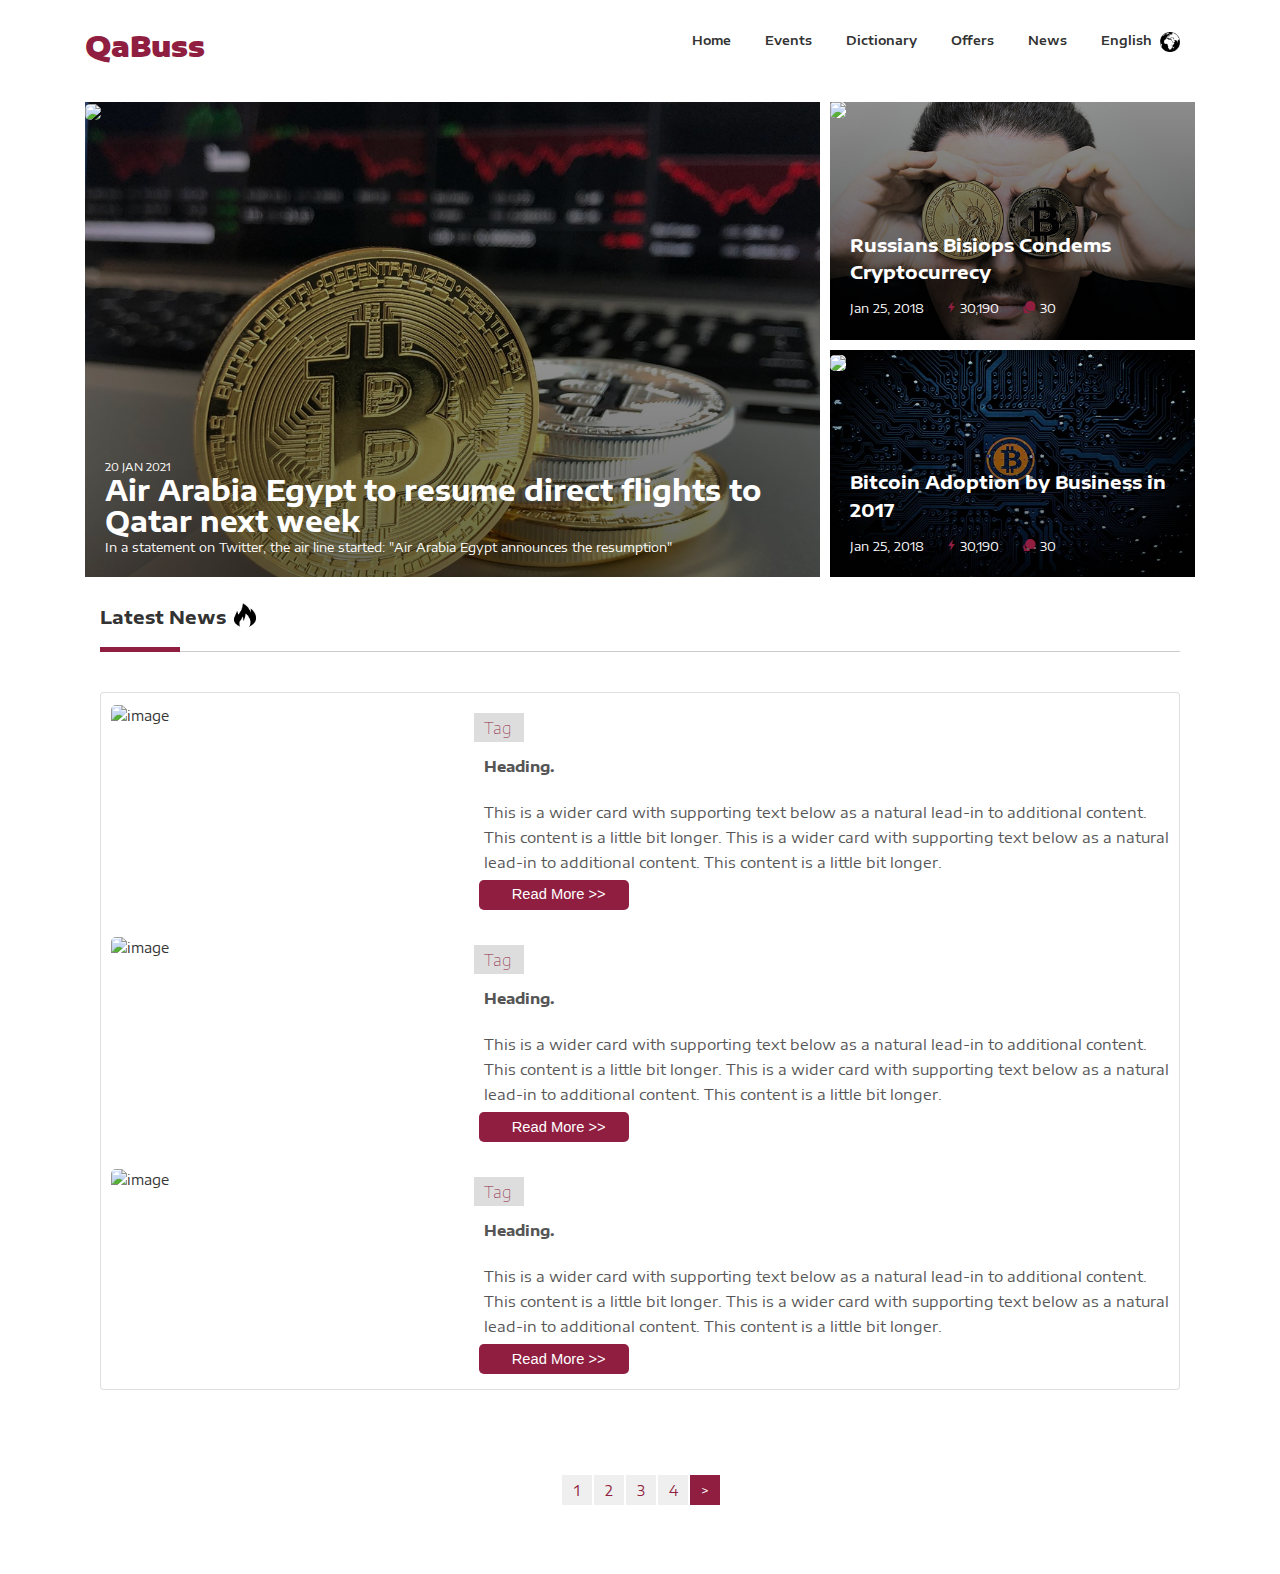
==== index.html @ b0e2adc6 "first commit" ====
<!DOCTYPE HTML>
<html lang="en">

<!-- Mirrored from preview.colorlib.com/theme/newsbit/index.html by HTTrack Website Copier/3.x [XR&CO'2014], Mon, 25 Jan 2021 18:18:38 GMT -->

<head>
  <title>QaBuss</title>
  <meta http-equiv="X-UA-Compatible" content="IE=edge">
  <meta name="viewport" content="width=device-width, initial-scale=1">
  <meta charset="UTF-8">

  <link href="https://fonts.googleapis.com/css?family=Encode+Sans+Expanded:400,600,700" rel="stylesheet">

  <link href="plugin-frameworks/bootstrap.css" rel="stylesheet">
  <link href="fonts/ionicons.css" rel="stylesheet">
  <link href="common/styles.css" rel="stylesheet">
</head>

<body>
  <header style="background: rgb(255, 255, 255);position: fixed;top: 0;width: 100%;">
    <div class="container" style="position: sticky;position: -webkit-sticky;position: sticky;top: 0;">
      <a class="logo" href="index.html">
        <label style="font-weight: 900;font-size: 28px; color: #8F1E40; cursor: pointer;">QaBuss</label>
      </a>

      <div class="src-form">
        <form>
          <input type="text" placeholder="Search here">
          <button type="submit"><i class="ion-search"></i></a></button>
        </form>
      </div>
      <a class="menu-nav-icon" data-menu="#main-menu" href="#"><i class="ion-navicon"></i></a>
      <ul class="main-menu" id="main-menu">
        <li><a href="02_archive-page.html">Home</a></li>

        <li><a href="04_FAQS.html">Events</a></li>
        <li><a href="05_FAQS-single.html">Dictionary</a></li>
        <li><a href="06_contact-us.html">Offers</a></li>
        <li><a href="06_contact-us.html">News</a></li>
        <li class="drop-down"><a href="03_single-post.html">English
            <img src="./images/globe.png" style="height: 20px;width: 20px; margin-left: 4px;" />
          </a>
          <ul class="drop-down-menu drop-down-inner">
            <li><a href="#">Arabic</a></li>
            <li><a href="#">English</a></li>
          </ul>
        </li>
      </ul>
      <div class="clearfix"></div>
    </div>
  </header>

  <div class="container " style="padding-top: 102px;">

    <div class="h-500x h-sm-auto">
      <div class="h-2-3 h-sm-auto oflow-hidden">
        <div class="pr-5 pr-sm-0 float-left float-sm-none w-2-3 w-sm-100 h-100 h-sm-300x">
          <a class="pos-relative h-100 dplay-block" href="#">
            <div class="img-bg bg-1 bg-grad-layer-6">
              <img style="border-radius: 5px;"
                src="https://airbus-h.assetsadobe2.com/is/image/content/dam/products-and-solutions/commercial-aircraft/a320-family/a321neo/A321XLR-Air-Arabia.jpg?wid=3626&fit=constrain" />
            </div>
            <div class="abs-blr color-white p-20 bg-sm-color-7">
              <small class=" font-sm-13">20 JAN 2021</small>
              <h2 class=" font-sm-13"><b>Air Arabia Egypt to resume direct flights to Qatar next week</b></h2>
              <ul class="list-li-mr-20">
                <li></span>In a statement on Twitter, the air line started: "Air Arabia Egypt announces the resumption"
                </li>
                <!-- <li><i class="color-primary mr-5 font-12 ion-ios-bolt"></i>30,190</li> -->
                <!-- <li><i class="color-primary mr-5 font-12 ion-chatbubbles"></i>30</li> -->
              </ul>
            </div>
          </a>
        </div>
        <div class="float-left float-sm-none w-1-3 w-sm-100 h-100 h-sm-600x">
          <div class="pl-5  pl-sm-0 ptb-sm-5 pos-relative h-50">
            <a class="pos-relative h-100 dplay-block" href="#">
              <div class="img-bg bg-2 bg-grad-layer-6">
                <img style="border-radius: 5px;margin-bottom: 5px; background-color: white;"
                  src="https://www.brookings.edu/wp-content/uploads/2020/03/2020-03-24T015638Z_189788599_MT1YOMIUR000SDBG5G_RTRMADP_3_NOVEL-CORONAVIRUS-OUTBREAK-UNITED-STATES.jpg" />
              </div>
              <div class="abs-blr color-white p-20 bg-sm-color-7">
                <h4 class="mb-10 mb-sm-5"><b>Russians Bisiops Condems Cryptocurrecy</b></h4>
                <ul class="list-li-mr-20">
                  <li>Jan 25, 2018</li>
                  <li><i class="color-primary mr-5 font-12 ion-ios-bolt"></i>30,190</li>
                  <li><i class="color-primary mr-5 font-12 ion-chatbubbles"></i>30</li>
                </ul>
              </div>
            </a>
          </div>
          <div class="pl-5 mt-5 ptb-5 pl-sm-0 pos-relative h-50">
            <a class="pos-relative h-100 dplay-block" href="#">
              <div class="img-bg bg-3 bg-grad-layer-6">
                <img style="border-radius: 5px;margin-top: 5px; background-color: white;"
                  src="https://247848-766948-raikfcquaxqncofqfm.stackpathdns.com/wp-content/uploads/2018/05/empire_state.jpg" />

              </div>
              <div class="abs-blr color-white p-20 bg-sm-color-7">
                <h4 class="mb-10 mb-sm-5"><b>Bitcoin Adoption by Business in 2017</b></h4>
                <ul class="list-li-mr-20">
                  <li>Jan 25, 2018</li>
                  <li><i class="color-primary mr-5 font-12 ion-ios-bolt"></i>30,190</li>
                  <li><i class="color-primary mr-5 font-12 ion-chatbubbles"></i>30</li>
                </ul>
              </div>
            </a>
          </div>
        </div>
      </div>

      <!-- </div> -->

    </div>
    <section>
      <div class="container">
        <div class="">

        </div>
        <div class="row">


          <div class="col-md-12 col-lg-12">
            <h4 class="p-title d-flex align-items-center">
              <b class="d-flex">Latest News</b>
              <!-- <span class="iconify" data-icon="el:fire" data-inline="false"></span> -->
              <img class="d-flex pl-2 pb-1" style="height: 30px;width: 30px; margin-top: 0px;"
                src="./images/fire.png" />
            </h4>
            <div class="row">
              <div class="col-sm-12">
                <div class="card mb-3">

                  <div class="row  p-10">
                    <div class="col-md-4">
                      <img style="border-radius: 5px;"
                        src="https://www.gettyimages.com/gi-resources/images/500px/983794168.jpg" class="card-img"
                        alt="image">
                    </div>
                    <div class="col-md-8">
                      <div class="card-body main-component ">
                        <h5 class="card-title main-component-child main-component-tag">Tag</h5>
                        <p class="card-text  main-component-child"><b>Heading.</b></p>
                        <br />
                        <p class="card-text  main-component-child">This is a wider card with supporting text below as a
                          natural
                          lead-in to
                          additional content.
                          This content is a little bit longer.
                          This is a wider card with supporting text below as a natural
                          lead-in to
                          additional content.
                          This content is a little bit longer.
                        </p>
                        <p>
                          <a href="page2.html">
                            <button class="pl-10"
                              style="background-color: #8F1E40;height:30px; margin: 5px; border-radius: 5px; color: white; width:150px;">Read
                              More
                              >></button>
                          </a>

                        </p>
                      </div>
                    </div>
                  </div>

                  <div class="row  p-10">
                    <div class="col-md-4">
                      <img style="border-radius: 5px;"
                        src="https://www.gettyimages.com/gi-resources/images/500px/983794168.jpg" class="card-img"
                        alt="image">
                    </div>
                    <div class="col-md-8">
                      <div class="card-body main-component ">
                        <h5 class="card-title main-component-child main-component-tag">Tag</h5>
                        <p class="card-text  main-component-child"><b>Heading.</b></p>
                        <br />
                        <p class="card-text  main-component-child">This is a wider card with supporting text below as a
                          natural
                          lead-in to
                          additional content.
                          This content is a little bit longer.
                          This is a wider card with supporting text below as a natural
                          lead-in to
                          additional content.
                          This content is a little bit longer.
                        </p>
                        <p>
                          <a href="page2.html">
                            <button class="pl-10"
                              style="background-color: #8F1E40;height:30px; margin: 5px; border-radius: 5px; color: white; width:150px;">Read
                              More
                              >></button>
                          </a>
                        </p>
                      </div>
                    </div>
                  </div>

                  <div class="row  p-10">
                    <div class="col-md-4">
                      <img style="border-radius: 5px;"
                        src="https://www.gettyimages.com/gi-resources/images/500px/983794168.jpg" class="card-img"
                        alt="image">
                    </div>
                    <div class="col-md-8">
                      <div class="card-body main-component ">
                        <h5 class="card-title main-component-child main-component-tag">Tag</h5>
                        <p class="card-text  main-component-child"><b>Heading.</b></p>
                        <br />
                        <p class="card-text  main-component-child">This is a wider card with supporting text below as a
                          natural
                          lead-in to
                          additional content.
                          This content is a little bit longer.
                          This is a wider card with supporting text below as a natural
                          lead-in to
                          additional content.
                          This content is a little bit longer.
                        </p>
                        <p>
                          <a href="page2.html">
                            <button class="pl-10"
                              style="background-color: #8F1E40;height:30px; margin: 5px; border-radius: 5px; color: white; width:150px;">Read
                              More
                              >></button>
                          </a>
                        </p>
                      </div>
                    </div>
                  </div>



                </div>
              </div>
            </div>
            <div style="display: flex;justify-content: center; ; align-items: center; ">
              <span
                style="color:#8F1E40;cursor:pointer;margin-left: 2px; display:  flex;height: 30px;width: 30px;background-color: #EFEFEF;justify-content: center;align-items: center;">1</span>
              <span
                style="color:#8F1E40;cursor:pointer;margin-left: 2px; display:  flex;height: 30px;width: 30px;background-color: #EFEFEF;justify-content: center;align-items: center;">2</span>
              <span
                style="color:#8F1E40;cursor:pointer;margin-left: 2px; display:  flex;height: 30px;width: 30px;background-color: #EFEFEF;justify-content: center;align-items: center;">3</span>
              <span
                style="color:#8F1E40;cursor:pointer;margin-left: 2px; display:  flex;height: 30px;width: 30px;background-color: #EFEFEF;justify-content: center;align-items: center;">4</span>
              <span
                style="color:white;cursor:pointer;margin-left: 2px; display:  flex;height: 30px;width: 30px;background-color: #8F1E40;justify-content: center;align-items: center;">></span>
              <br />
              <br />
              <br />
              <br />
              <br />
              <br />
              <br />
              <br />
            </div>
          </div>


        </div>
      </div>
    </section>


    <script src="plugin-frameworks/jquery-3.2.1.min.js"></script>
    <script src="plugin-frameworks/tether.min.js"></script>
    <script src="plugin-frameworks/bootstrap.js"></script>
    <script src="common/scripts.js"></script>

    <script async src="https://www.googletagmanager.com/gtag/js?id=UA-23581568-13"></script>
    <script>
      window.dataLayer = window.dataLayer || [];
      function gtag() { dataLayer.push(arguments); }
      gtag('js', new Date());

      gtag('config', 'UA-23581568-13');
    </script>
</body>

<!-- Mirrored from preview.colorlib.com/theme/newsbit/index.html by HTTrack Website Copier/3.x [XR&CO'2014], Mon, 25 Jan 2021 18:18:45 GMT -->

</html>
---- common/styles.css ----
html{font-size:100%;overflow-x:hidden;width:100%;margin:0;padding:0;touch-action:manipulation}body{font-size:14px;font-family:encode sans expanded,sans-serif;width:100%;height:100%;margin:0;font-weight:400;-webkit-font-smoothing:antialiased;-moz-osx-font-smoothing:grayscale;word-wrap:break-word;overflow-x:hidden;color:#333}h1,h2,h3,h4,h5,h6,p,a,ul,span,li,img,inpot,button{margin:0;padding:0}h1,h2,h3,h4,h5,h6{line-height:1.5;font-weight:inherit}h1,h2,h3{font-family:encode sans expanded,sans-serif}p{line-height:1.7;font-size:1.05em;font-weight:400;color:#555}h1{font-size:4em;line-height:1}h2{font-size:2em;line-height:1.1}h3{font-size:1.7em}h4{font-size:1.3em}h5{font-size:1.1em}h6{font-size:.85em}a,button{display:inline-block;text-decoration:none;color:inherit;line-height:1.3;-webkit-transition:all .25s ease-in-out;transition:all .25s ease-in-out}a:focus,a:active,a:hover,button:focus,button:active,button:hover,a b.light-color:hover{text-decoration:none;color:#8F1E40}b{font-weight:700}img{width:100%}li{list-style:none;display:inline-block;line-height:1.6;font-size:.9em}span{display:inline-block}button{outline:0;border:0;background:0 0;cursor:pointer}.icon{font-size:1.1em;display:inline-block;line-height:inherit}[class^=icon-]:before,[class*=" icon-"]:before{line-height:inherit}b.max-bold{font-weight:700}input:focus,textarea:focus{outline-color:#8F1E40}::placeholder{color:#ccc}:-ms-input-placeholder{color:#ccc}::-ms-input-placeholder{color:#ccc}@media only screen and (max-width:767px){p{line-height:1.4}h1{font-size:3.8em}h2{font-size:2em}h3{font-size:1.6em}h4{font-size:1.3em}}@media only screen and (max-width:575px){body{font-size:14px}}header{position:relative;text-align:center;z-index:1000;font-weight:600}header i{font-size:1.1em}header:after{content:'';clear:both}header .logo{float:left;height:24px;margin:28px 0}header .logo img{height:100%;width:auto}header .main-menu{float:right}header ul.main-menu>li>a{height:100%;line-height:80px;padding:0 15px}header .right-area{float:right;height:100%;line-height:70px;margin-left:15px;padding:5px}header .src-icn,header .close-icn{display:none}header .src-icn.active,header .close-icn.active{display:block}header .src-form{position:absolute;top:0;bottom:0;left:15px;right:45px;z-index:1;max-width:0;overflow:hidden;-webkit-transition:all .2s;transition:all .2s}header .src-form.active{max-width:3000px}header .src-form form{height:100%}header .src-form input{display:block;width:100%;height:100%;padding:0 15px 0 75px;font-size:1.4em;border:0 solid #ccc;background:#f7f5f8;outline:0;-webkit-transition:all 0s;transition:all 0s}header .src-form input:focus{background:#f1f2f1}header .src-form button{position:absolute;top:0;bottom:0;left:0;width:60px;background:#eee}header .menu-nav-icon{display:inline-block;font-size:30px;line-height:60px;display:none;cursor:pointer}header .main-menu li.drop-down{position:relative;text-align:left}header .main-menu li.drop-down>ul.drop-down-menu{display:none;position:absolute;top:60px;left:0;min-width:180px;box-shadow:0 3px 10px rgba(0,0,0,.3);background:#fff}header .main-menu li.drop-down>ul.drop-down-menu li{display:block;border-top:1px solid #ddd}header .main-menu li.drop-down>ul.drop-down-menu li>a{display:block;padding:17px 20px}header .main-menu li i{margin-left:10px}header .main-menu li.drop-down a.mouseover+ul.drop-down-menu{display:block;animation:full-opacity-anim .2s forwards}@keyframes full-opacity-anim{0%{opacity:0}100%{opacity:1}}@media only screen and (max-width:992px){header .logo{height:16px;margin:32px 0}header ul.main-menu>li>a{padding:0 5px}}@media only screen and (max-width:767px){header .logo{height:16px;margin:22px 0}header .right-area{line-height:50px}header .main-menu{display:none;position:absolute;top:60px;left:0;right:0;float:none;opacity:0;z-index:1;height:auto;text-align:left;background:#fff}header .main-menu.visible-menu{display:block;box-shadow:0 4px 20px -10px rgba(0,0,0,.4);animation:full-opacity-anim .2s forwards ease}@keyframes full-opacity-anim{100%{opacity:1}}header .main-menu>li{display:block}header ul.main-menu>li>a{display:block;height:auto;line-height:1;padding:15px;border-top:1px solid #eee}header .menu-nav-icon{display:block}header .main-menu li.drop-down>ul.drop-down-menu{position:static;box-shadow:none}header .main-menu li.drop-down>ul.drop-down-menu li{border-top:1px solid #eee}header .main-menu li.drop-down>ul.drop-down-inner li:first-child{border-top:1px solid #ddd}header .main-menu li.drop-down>ul.drop-down-menu li a{padding-left:25px}header .main-menu li.drop-down>ul.drop-down-inner li a{padding-left:35px}}@media only screen and (max-width:575px){header ul.main-menu>li>a{padding:15px}.menu-nav-icon{float:right}}@media only screen and (max-width:359px){header .heading-wrapper{padding:30px 20px 20px}header .info .icon{font-size:25px}header .info .right-area{margin-left:35px}}.dplay-tbl{display:table;height:100%;width:100%}.dplay-tbl-cell{display:table-cell;vertical-align:middle}.oflow-hidden{overflow:hidden}.oflow-visible{overflow:visible}.dplay-none{display:none}.dplay-block{display:block}.dplay-inl-block{display:inline-block}.opacty-1{opacity:.1}.opacty-2{opacity:.2}.opacty-3{opacity:.3}.opacty-4{opacity:.4}.opacty-5{opacity:.5}.opacty-6{opacity:.6}.opacty-7{opacity:.7}.pos-relative{position:relative;z-index:1}.abs-tlr{position:absolute;top:0;left:0;right:0;z-index:1}.abs-blr{position:absolute;bottom:0;left:0;right:0;z-index:1}.abs-tl{position:absolute;top:0;left:0;z-index:1}.abs-br{position:absolute;bottom:0;right:0;z-index:1}.abs-tbr{position:absolute;top:0;bottom:0;right:0;z-index:1}.abs-tblr{position:absolute;top:0;bottom:0;left:0;right:0;z-index:1}.z--1{z-index:-1}.float-left{float:left!important}.float-right{float:right!important}.text-center{text-align:center}.lh-30{line-height:30px}.lh-35{line-height:35px}.lh-40{line-height:40px}.font-7{font-size:.7em}.font-75{font-size:.75em}.font-8{font-size:.8em}.font-85{font-size:.85em}.font-9{font-size:.9em}.font-11{font-size:1.1em}.font-12{font-size:1.2em}.font-13{font-size:1.3em}.font-14{font-size:1.4em}.font-20{font-size:2em}@media only screen and (max-width:767px){.float-sm-none{float:none!important}.text-sm-center{text-align:center}.font-sm-13{font-size:1.3em}}.color-white{color:#fff}.color-green{color:#36d98a}.color-ash{color:#aaa}.color-ccc{color:#ccc}.color-grey{color:#ccc}.color-primary{color:#8F1E40}.color-black{color:#111}.color-lite-black{color:#888}.bg-191{background:#191919}.bg-primary{background:#8F1E40!important}.img-bg{position:absolute;top:0;bottom:0;left:0;right:0;z-index:1}.bg-map{background:url(../images/map.png) no-repeat center;background-size:cover}.bg-1{background:url(../images/slider-1-1200x900.jpg) no-repeat center;background-size:cover}.bg-2{background:url(../images/slider-2-450x600.jpg) no-repeat center;background-size:cover}.bg-3{background:url(../images/slider-3-450x600.jpg) no-repeat center;background-size:cover}.bg-4{background:url(../images/slider-4-450x600.jpg) no-repeat center;background-size:cover}.bg-5{background:url(../images/slider-5-450x600.jpg) no-repeat center;background-size:cover}.bg-6{background:url(../images/slider-6-450x600.jpg) no-repeat center;background-size:cover}.bg-grad-layer-6:after{content:'';position:absolute;top:0;bottom:0;left:0;right:0;z-index:-1;opacity:.6;background:linear-gradient(to top,#000 0%,rgba(0,0,0,.4) 100%)}.bg-layer-4:after{content:'';position:absolute;top:0;bottom:0;left:0;right:0;z-index:-1;opacity:.4;background:#111}.bg-layer-7:after{content:'';position:absolute;top:0;bottom:0;left:0;right:0;z-index:-1;opacity:.7;background:#111}@media only screen and (max-width:767px){.bg-sm-color-6{background:rgba(0,0,0,.6)}.bg-sm-color-7{background:rgba(0,0,0,.7)}}.brder-grey{border:1px solid #ccc}.brder-t-grey{border-top:1px solid #ccc}.brder-tlr-grey{border:1px solid #ccc;border-bottom:0}.brder-blr-grey{border:1px solid #ccc;border-top:0}.brdr-ash-1{height:1px;background:#aaa}.link-brdr-btm-primary{position:relative;padding-bottom:5px;-webkit-transition:all .2s;transition:all .2s}.link-brdr-btm-primary:after{content:'';position:absolute;left:0;right:0;bottom:0;height:2px;background:#8F1E40;-webkit-transition:all .2s;transition:all .2s;-webkit-transform-origin:right;transform-origin:right}.link-brdr-btm-primary:hover{-webkit-transform:translateY(-1px);transform:translateY(-1px)}.link-brdr-btm-primary:hover:after{-webkit-transform:scale(0);transform:scale(0)}.btn-brdr-primary{text-align:center;height:45px;line-height:43px;border:1px solid #8F1E40;color:#8F1E40;border-radius:2px}.btn-brdr-primary:hover{background:#8F1E40;color:#000}.btn-brdr-grey{text-align:center;height:45px;line-height:43px;border:1px solid #ccc;line-height:1;border-radius:2px}.btn-brdr-grey:hover{border:1px solid #8F1E40;background:#8F1E40;color:#000}.btn-fill-primary{text-align:center;height:45px;line-height:43px;border:1px solid #8F1E40;background:#8F1E40;border-radius:2px;color:#111}.btn-fill-primary:hover{background:0 0}.btn-fill-grey{text-align:center;height:45px;line-height:43px;border:1px solid #ccc;background:#ccc;border-radius:2px;color:#111}.btn-fill-grey:hover{border:1px solid #8F1E40;background:0 0;color:#000}.btn-b-md{font-size:.9em;height:35px;line-height:35px}.btn-b-sm{font-size:.9em;height:30px;line-height:28px}.nwsltr-primary-1{position:relative}.nwsltr-primary-1 input{height:45px;display:block;width:100%;padding:0 65px 0 20px;border:1px solid #8F1E40}.nwsltr-primary-1 button{position:absolute;top:1px;bottom:1px;right:1px;width:45px;text-align:center;background:#8F1E40;color:#000}.nwsltr-primary-1 button i{font-size:1.3em}.nwsltr-primary-1 button:hover{background:#000;color:#fff}.form-block input,.form-block textarea{display:block;width:100%}.form-bold input,.form-bold textarea{font-weight:700}.form-plr-15 input,.form-plr-15 textarea{padding:0 15px}.form-h-35 input{height:35px}.form-h-40 input{height:40px}.form-h-45 input{height:45px}.form-mb-20 input,.form-mb-20 textarea{margin-bottom:20px}.form-brdr-grey input,.form-brdr-grey textarea{border:1px solid #ccc}.form-brdr-lite-white input,.form-brdr-lite-white textarea{border:1px solid #ddd}.form-brdr-b-grey input,.form-brdr-b-grey textarea{outline:0;border:0;border-bottom:1px solid #ccc}.form-brdr-b-grey input:focus,.form-brdr-b-grey textarea:focus{border-bottom:1px solid #8F1E40}.sided-70{position:relative}.sided-70 .s-left{position:absolute;top:0;left:0;height:70px;width:70px}.sided-70 .s-left.rounded img{border-radius:70px;overflow:hidden}.sided-70 .s-right{min-height:70px}.float-left-right{overflow:hidden}.float-left-right ul:first-child{float:left}.float-left-right ul:last-child{float:right}@media only screen and (max-width:767px){.float-left-right{text-align:center}.float-left-right ul:first-child,.float-left-right ul:last-child{float:none}}.accordian:first-child{border-top:1px solid #ccc}.accordian .a-title{padding:15px 50px 15px 25px;display:block;position:relative;border:1px solid #ccc;border-top:0}.accordian .a-title i{position:absolute;top:50%;right:0;color:#8F1E40;width:50px;text-align:center;-webkit-transform:translateY(-50%);transform:translateY(-50%)}.accordian .a-body{max-height:0;overflow:hidden;-webkit-transition:all .2s;transition:all .2s}.accordian .a-body.active{max-height:1000px}.a-body-inner{padding:25px 40px 25px 25px;border:1px solid #ccc;border-top:0}section{padding:0px 0}.p-title{position:relative;padding-bottom:20px;margin-bottom:40px}.p-title:after{content:'';position:absolute;bottom:0;left:0;width:100%;height:1px;background:#ccc}.p-title:before{content:'';position:absolute;bottom:0;left:0;width:80px;height:5px;background:#8F1E40;z-index:1}.quote-primary{padding:10px 20px;border-left:2px solid #8F1E40}.w-auto{width:auto!important}.h-auto{height:auto!important}.w-10{width:10%!important}.w-20{width:20%!important}.w-30{width:30%!important}.w-40{width:40%!important}.w-50{width:50%!important}.w-60{width:60%!important}.w-70{width:70%!important}.w-80{width:80%!important}.w-90{width:90%!important}.w-100{width:100%!important}.w-1-4{width:25%!important}.w-1-3{width:33.33%!important}.w-2-3{width:66.666%!important}.w-3-4{width:75%!important}.h-10{height:10%!important}.h-20{height:20%!important}.h-30{height:30%!important}.h-40{height:40%!important}.h-50{height:50%!important}.h-60{height:60%!important}.h-70{height:70%!important}.h-80{height:80%!important}.h-90{height:90%!important}.h-100{height:100%!important}.h-1-4{height:25%!important}.h-1-3{height:33.33%!important}.h-2-3{height:95%!important}.h-3-4{height:75%!important}.h-100vh{height:100vh!important}.wh-100x{height:100px;width:100px!important}.w-100x{width:100px!important}.w-200x{width:200px!important}.w-300x{width:300px!important}.w-400x{width:400px!important}.w-500x{width:500px!important}.w-600x{width:600px!important}.w-700x{width:700px!important}.w-800x{width:800px!important}.w-900x{width:900px!important}.h-100x{height:100px!important}.h-200x{height:200px!important}.h-300x{height:300px!important}.h-400x{height:400px!important}.h-500x{height:500px!important}.h-600x{height:600px!important}.h-700x{height:700px!important}.h-800x{height:800px!important}.h-900x{height:900px!important}.min-h-100x{min-height:100px!important}@media only screen and (max-width:767px){.w-sm-auto{width:auto!important}.h-sm-auto{height:auto!important}.w-sm-10{width:10%!important}.w-sm-20{width:20%!important}.w-sm-30{width:30%!important}.w-sm-40{width:40%!important}.w-sm-50{width:50%!important}.w-sm-60{width:60%!important}.w-sm-70{width:70%!important}.w-sm-80{width:80%!important}.w-sm-90{width:90%!important}.w-sm-100{width:100%!important}.w-sm-1-4{width:25%!important}.w-sm-1-3{width:33.33%!important}.w-sm-2-3{width:66.666%!important}.w-sm-3-4{width:75%!important}.h-sm-10{height:10%!important}.h-sm-20{height:20%!important}.h-sm-30{height:30%!important}.h-sm-40{height:40%!important}.h-sm-50{height:50%!important}.h-sm-60{height:60%!important}.h-sm-70{height:70%!important}.h-sm-80{height:80%!important}.h-sm-90{height:90%!important}.h-sm-100{height:100%!important}.h-sm-1-4{height:25%!important}.h-sm-1-3{height:33.33%!important}.h-sm-2-3{height:66.666%!important}.h-sm-3-4{height:75%!important}.h-sm-100vh{height:100vh!important}.wh-sm-100x{height:100px!important;width:100px!important}.w-sm-100x{width:100px!important}.w-sm-200x{width:200px!important}.w-sm-300x{width:300px!important}.w-sm-400x{width:400px!important}.w-sm-500x{width:500px!important}.w-sm-600x{width:600px!important}.w-sm-700x{width:700px!important}.w-sm-800x{width:800px!important}.w-sm-900x{width:900px!important}.h-sm-100x{height:100px!important}.h-sm-200x{height:200px!important}.h-sm-300x{height:300px!important}.h-sm-400x{height:400px!important}.h-sm-500x{height:500px!important}.h-sm-600x{height:600px!important}.h-sm-700x{height:700px!important}.h-sm-800x{height:800px!important}.h-sm-900x{height:900px!important}.min-h-100x{min-height:100px!important}}.list-block>li{display:block}.list-relative>li{position:relative}.list-a-block>li>a{display:block}.list-btm-border-white>li{border-bottom:1px solid #fff}.list-a-bg-grey>li>a{background:#ebebeb}.list-a-br-2>li>a{border-radius:2px}.list-a-hw-radial-35>li>a{height:35px;width:35px;border-radius:35px;line-height:35px}.list-a-hvr-primary>li>a:hover{background:#8F1E40;color:#fff}.list-a-p-0>li>a{padding:0}.list-a-p-5>li>a{padding:5px}.list-a-p-10>li>a{padding:10px}.list-a-p-15>li>a{padding:15px}.list-a-p-20>li>a{padding:20px}.list-a-p-25>li>a{padding:25px}.list-a-p-30>li>a{padding:30px}.list-a-plr-0>li>a{padding-left:0;padding-right:0}.list-a-plr-5>li>a{padding-left:5px;padding-right:5px}.list-a-plr-10>li>a{padding-left:10px;padding-right:10px}.list-a-plr-15>li>a{padding-left:15px;padding-right:15px}.list-a-plr-20>li>a{padding-left:20px;padding-right:20px}.list-a-plr-25>li>a{padding-left:25px;padding-right:25px}.list-a-plr-30>li>a{padding-left:30px;padding-right:30px}.list-a-pr-0>li>a{padding-right:0}.list-a-pr-5>li>a{padding-right:5px}.list-a-pr-10>li>a{padding-right:10px}.list-a-pr-15>li>a{padding-right:15px}.list-a-pr-20>li>a{padding-right:20px}.list-a-pr-25>li>a{padding-right:25px}.list-a-pr-30>li>a{padding-right:30px}.list-a-pl-0>li>a{padding-left:0}.list-a-pl-5>li>a{padding-left:5px}.list-a-pl-10>li>a{padding-left:10px}.list-a-pl-15>li>a{padding-left:15px}.list-a-pl-20>li>a{padding-left:20px}.list-a-pl-25>li>a{padding-left:25px}.list-a-pl-30>li>a{padding-left:30px}.list-a-ptb-0>li>a{padding-top:0;padding-bottom:0}.list-a-ptb-5>li>a{padding-top:5px;padding-bottom:5px}.list-a-ptb-10>li>a{padding-top:10px;padding-bottom:10px}.list-a-ptb-15>li>a{padding-top:15px;padding-bottom:15px}.list-a-ptb-20>li>a{padding-top:20px;padding-bottom:20px}.list-a-ptb-25>li>a{padding-top:25px;padding-bottom:25px}.list-a-ptb-30>li>a{padding-top:30px;padding-bottom:30px}.list-a-ptb-7>li>a{padding-top:7px;padding-bottom:7px}.list-a-ptb-8>li>a{padding-top:8px;padding-bottom:8px}.list-a-pt-0>li>a{padding-top:0}.list-a-pt-5>li>a{padding-top:5px}.list-a-pt-10>li>a{padding-top:10px}.list-a-pt-15>li>a{padding-top:15px}.list-a-pt-20>li>a{padding-top:20px}.list-a-pt-25>li>a{padding-top:25px}.list-a-pt-30>li>a{padding-top:30px}.list-a-pb-0>li>a{padding-bottom:0}.list-a-pb-5>li>a{padding-bottom:5px}.list-a-pb-10>li>a{padding-bottom:10px}.list-a-pb-15>li>a{padding-bottom:15px}.list-a-pb-20>li>a{padding-bottom:20px}.list-a-pb-25>li>a{padding-bottom:25px}.list-a-pb-30>li>a{padding-bottom:30px}.list-li-mlr-0>li{margin-left:0;margin-right:0}.list-li-mlr-5>li{margin-left:5px;margin-right:5px}.list-li-mlr-10>li{margin-left:10px;margin-right:10px}.list-li-mlr-15>li{margin-left:15px;margin-right:15px}.list-li-mlr-20>li{margin-left:20px;margin-right:20px}.list-li-mlr-25>li{margin-left:25px;margin-right:25px}.list-li-mlr-30>li{margin-left:30px;margin-right:30px}.list-li-mtb-0>li{margin-top:0;margin-bottom:0}.list-li-mtb-5>li{margin-top:5px;margin-bottom:5px}.list-li-mtb-10>li{margin-top:10px;margin-bottom:10px}.list-li-mtb-15>li{margin-top:15px;margin-bottom:15px}.list-li-mtb-20>li{margin-top:20px;margin-bottom:20px}.list-li-mtb-25>li{margin-top:25px;margin-bottom:25px}.list-li-mtb-30>li{margin-top:30px;margin-bottom:30px}.list-li-mr-0>li{margin-right:0}.list-li-mr-5>li{margin-right:5px}.list-li-mr-10>li{margin-right:10px}.list-li-mr-15>li{margin-right:15px}.list-li-mr-20>li{margin-right:20px}.list-li-mr-25>li{margin-right:25px}.list-li-mr-30>li{margin-right:30px}.list-li-ml-0>li{margin-left:0}.list-li-ml-5>li{margin-left:5px}.list-li-ml-10>li{margin-left:10px}.list-li-ml-15>li{margin-left:15px}.list-li-ml-20>li{margin-left:20px}.list-li-ml-25>li{margin-left:25px}.list-li-ml-30>li{margin-left:30px}.list-li-mt-0>li{margin-top:0}.list-li-mt-5>li{margin-top:5px}.list-li-mt-10>li{margin-top:10px}.list-li-mt-15>li{margin-top:15px}.list-li-mt-20>li{margin-top:20px}.list-li-mt-25>li{margin-top:25px}.list-li-mt-30>li{margin-top:30px}.list-li-mb-0>li{margin-bottom:0}.list-li-mb-5>li{margin-bottom:5px}.list-li-mb-10>li{margin-bottom:10px}.list-li-mb-15>li{margin-bottom:15px}.list-li-mb-20>li{margin-bottom:20px}.list-li-mb-25>li{margin-bottom:25px}.list-li-mb-30>li{margin-bottom:30px}.list-li-plr-0>li{padding-left:0;padding-right:0}.list-li-plr-5>li{padding-left:5px;padding-right:5px}.list-li-plr-10>li{padding-left:10px;padding-right:10px}.list-li-plr-15>li{padding-left:15px;padding-right:15px}.list-li-plr-20>li{padding-left:20px;padding-right:20px}.list-li-plr-25>li{padding-left:25px;padding-right:25px}.list-li-plr-30>li{padding-left:30px;padding-right:30px}.list-li-ptb-0>li{padding-top:0;padding-bottom:0}.list-li-ptb-5>li{padding-top:5px;padding-bottom:5px}.list-li-ptb-10>li{padding-top:10px;padding-bottom:10px}.list-li-ptb-15>li{padding-top:15px;padding-bottom:15px}.list-li-ptb-20>li{padding-top:20px;padding-bottom:20px}.list-li-ptb-25>li{padding-top:25px;padding-bottom:25px}.list-li-ptb-30>li{padding-top:30px;padding-bottom:30px}.list-li-pr-0>li{padding-right:0}.list-li-pr-5>li{padding-right:5px}.list-li-pr-10>li{padding-right:10px}.list-li-pr-15>li{padding-right:15px}.list-li-pr-20>li{padding-right:20px}.list-li-pr-25>li{padding-right:25px}.list-li-pr-30>li{padding-right:30px}.list-li-pl-0>li{padding-left:0}.list-li-pl-5>li{padding-left:5px}.list-li-pl-10>li{padding-left:10px}.list-li-pl-15>li{padding-left:15px}.list-li-pl-20>li{padding-left:20px}.list-li-pl-25>li{padding-left:25px}.list-li-pl-30>li{padding-left:30px}.list-li-pt-0>li{padding-top:0}.list-li-pt-5>li{padding-top:5px}.list-li-pt-10>li{padding-top:10px}.list-li-pt-15>li{padding-top:15px}.list-li-pt-20>li{padding-top:20px}.list-li-pt-25>li{padding-top:25px}.list-li-pt-30>li{padding-top:30px}.list-li-pb-0>li{padding-bottom:0}.list-li-pb-5>li{padding-bottom:5px}.list-li-pb-10>li{padding-bottom:10px}.list-li-pb-15>li{padding-bottom:15px}.list-li-pb-20>li{padding-bottom:20px}.list-li-pb-25>li{padding-bottom:25px}.list-li-pb-30>li{padding-bottom:30px}@media only screen and (max-width:767px){.list-a-p-sm-0>li>a{padding:0}.list-a-p-sm-5>li>a{padding:5px}.list-a-p-sm-10>li>a{padding:10px}.list-a-p-sm-15>li>a{padding:15px}.list-a-p-sm-20>li>a{padding:20px}.list-a-p-sm-25>li>a{padding:25px}.list-a-p-sm-30>li>a{padding:30px}.list-a-plr-sm-0>li>a{padding-left:0;padding-right:0}.list-a-plr-sm-5>li>a{padding-left:5px;padding-right:5px}.list-a-plr-sm-10>li>a{padding-left:10px;padding-right:10px}.list-a-plr-sm-15>li>a{padding-left:15px;padding-right:15px}.list-a-plr-sm-20>li>a{padding-left:20px;padding-right:20px}.list-a-plr-sm-25>li>a{padding-left:25px;padding-right:25px}.list-a-plr-sm-30>li>a{padding-left:30px;padding-right:30px}.list-a-pr-sm-0>li>a{padding-right:0}.list-a-pr-sm-5>li>a{padding-right:5px}.list-a-pr-sm-10>li>a{padding-right:10px}.list-a-pr-sm-15>li>a{padding-right:15px}.list-a-pr-sm-20>li>a{padding-right:20px}.list-a-pr-sm-25>li>a{padding-right:25px}.list-a-pr-sm-30>li>a{padding-right:30px}.list-a-pl-sm-0>li>a{padding-left:0}.list-a-pl-sm-5>li>a{padding-left:5px}.list-a-pl-sm-10>li>a{padding-left:10px}.list-a-pl-sm-15>li>a{padding-left:15px}.list-a-pl-sm-20>li>a{padding-left:20px}.list-a-pl-sm-25>li>a{padding-left:25px}.list-a-pl-sm-30>li>a{padding-left:30px}.list-a-ptb-sm-0>li>a{padding-top:0;padding-bottom:0}.list-a-ptb-sm-5>li>a{padding-top:5px;padding-bottom:5px}.list-a-ptb-sm-10>li>a{padding-top:10px;padding-bottom:10px}.list-a-ptb-sm-15>li>a{padding-top:15px;padding-bottom:15px}.list-a-ptb-sm-20>li>a{padding-top:20px;padding-bottom:20px}.list-a-ptb-sm-25>li>a{padding-top:25px;padding-bottom:25px}.list-a-ptb-sm-30>li>a{padding-top:30px;padding-bottom:30px}.list-a-ptb-sm-7>li>a{padding-top:7px;padding-bottom:7px}.list-a-ptb-sm-8>li>a{padding-top:8px;padding-bottom:8px}.list-a-pt-sm-0>li>a{padding-top:0}.list-a-pt-sm-5>li>a{padding-top:5px}.list-a-pt-sm-10>li>a{padding-top:10px}.list-a-pt-sm-15>li>a{padding-top:15px}.list-a-pt-sm-20>li>a{padding-top:20px}.list-a-pt-sm-25>li>a{padding-top:25px}.list-a-pt-sm-30>li>a{padding-top:30px}.list-a-pb-sm-0>li>a{padding-bottom:0}.list-a-pb-sm-5>li>a{padding-bottom:5px}.list-a-pb-sm-10>li>a{padding-bottom:10px}.list-a-pb-sm-15>li>a{padding-bottom:15px}.list-a-pb-sm-20>li>a{padding-bottom:20px}.list-a-pb-sm-25>li>a{padding-bottom:25px}.list-a-pb-sm-30>li>a{padding-bottom:30px}.list-li-mlr-sm-0>li{margin-left:0;margin-right:0}.list-li-mlr-sm-5>li{margin-left:5px;margin-right:5px}.list-li-mlr-sm-10>li{margin-left:10px;margin-right:10px}.list-li-mlr-sm-15>li{margin-left:15px;margin-right:15px}.list-li-mlr-sm-20>li{margin-left:20px;margin-right:20px}.list-li-mlr-sm-25>li{margin-left:25px;margin-right:25px}.list-li-mlr-sm-30>li{margin-left:30px;margin-right:30px}.list-li-mtb-sm-0>li{margin-top:0;margin-bottom:0}.list-li-mtb-sm-5>li{margin-top:5px;margin-bottom:5px}.list-li-mtb-sm-10>li{margin-top:10px;margin-bottom:10px}.list-li-mtb-sm-15>li{margin-top:15px;margin-bottom:15px}.list-li-mtb-sm-20>li{margin-top:20px;margin-bottom:20px}.list-li-mtb-sm-25>li{margin-top:25px;margin-bottom:25px}.list-li-mtb-sm-30>li{margin-top:30px;margin-bottom:30px}.list-li-mr-sm-0>li{margin-right:0}.list-li-mr-sm-5>li{margin-right:5px}.list-li-mr-sm-10>li{margin-right:10px}.list-li-mr-sm-15>li{margin-right:15px}.list-li-mr-sm-20>li{margin-right:20px}.list-li-mr-sm-25>li{margin-right:25px}.list-li-mr-sm-30>li{margin-right:30px}.list-li-ml-sm-0>li{margin-left:0}.list-li-ml-sm-5>li{margin-left:5px}.list-li-ml-sm-10>li{margin-left:10px}.list-li-ml-sm-15>li{margin-left:15px}.list-li-ml-sm-20>li{margin-left:20px}.list-li-ml-sm-25>li{margin-left:25px}.list-li-ml-sm-30>li{margin-left:30px}.list-li-mt-sm-0>li{margin-top:0}.list-li-mt-sm-5>li{margin-top:5px}.list-li-mt-sm-10>li{margin-top:10px}.list-li-mt-sm-15>li{margin-top:15px}.list-li-mt-sm-20>li{margin-top:20px}.list-li-mt-sm-25>li{margin-top:25px}.list-li-mt-sm-30>li{margin-top:30px}.list-li-mb-sm-0>li{margin-bottom:0}.list-li-mb-sm-5>li{margin-bottom:5px}.list-li-mb-sm-10>li{margin-bottom:10px}.list-li-mb-sm-15>li{margin-bottom:15px}.list-li-mb-sm-20>li{margin-bottom:20px}.list-li-mb-sm-25>li{margin-bottom:25px}.list-li-mb-sm-30>li{margin-bottom:30px}.list-li-plr-sm-0>li{padding-left:0;padding-right:0}.list-li-plr-sm-5>li{padding-left:5px;padding-right:5px}.list-li-plr-sm-10>li{padding-left:10px;padding-right:10px}.list-li-plr-sm-15>li{padding-left:15px;padding-right:15px}.list-li-plr-sm-20>li{padding-left:20px;padding-right:20px}.list-li-plr-sm-25>li{padding-left:25px;padding-right:25px}.list-li-plr-sm-30>li{padding-left:30px;padding-right:30px}.list-li-ptb-sm-0>li{padding-top:0;padding-bottom:0}.list-li-ptb-sm-5>li{padding-top:5px;padding-bottom:5px}.list-li-ptb-sm-10>li{padding-top:10px;padding-bottom:10px}.list-li-ptb-sm-15>li{padding-top:15px;padding-bottom:15px}.list-li-ptb-sm-20>li{padding-top:20px;padding-bottom:20px}.list-li-ptb-sm-25>li{padding-top:25px;padding-bottom:25px}.list-li-ptb-sm-30>li{padding-top:30px;padding-bottom:30px}.list-li-pr-sm-0>li{padding-right:0}.list-li-pr-sm-5>li{padding-right:5px}.list-li-pr-sm-10>li{padding-right:10px}.list-li-pr-sm-15>li{padding-right:15px}.list-li-pr-sm-20>li{padding-right:20px}.list-li-pr-sm-25>li{padding-right:25px}.list-li-pr-sm-30>li{padding-right:30px}.list-li-pl-sm-0>li{padding-left:0}.list-li-pl-sm-5>li{padding-left:5px}.list-li-pl-sm-10>li{padding-left:10px}.list-li-pl-sm-15>li{padding-left:15px}.list-li-pl-sm-20>li{padding-left:20px}.list-li-pl-sm-25>li{padding-left:25px}.list-li-pl-sm-30>li{padding-left:30px}.list-li-pt-sm-0>li{padding-top:0}.list-li-pt-sm-5>li{padding-top:5px}.list-li-pt-sm-10>li{padding-top:10px}.list-li-pt-sm-15>li{padding-top:15px}.list-li-pt-sm-20>li{padding-top:20px}.list-li-pt-sm-25>li{padding-top:25px}.list-li-pt-sm-30>li{padding-top:30px}.list-li-pb-sm-0>li{padding-bottom:0}.list-li-pb-sm-5>li{padding-bottom:5px}.list-li-pb-sm-10>li{padding-bottom:10px}.list-li-pb-sm-15>li{padding-bottom:15px}.list-li-pb-sm-20>li{padding-bottom:20px}.list-li-pb-sm-25>li{padding-bottom:25px}.list-li-pb-sm-30>li{padding-bottom:30px}}@media only screen and (max-width:576px){.list-a-p-xs-0>li>a{padding:0}.list-a-p-xs-5>li>a{padding:5px}.list-a-p-xs-10>li>a{padding:10px}.list-a-p-xs-15>li>a{padding:15px}.list-a-p-xs-20>li>a{padding:20px}.list-a-p-xs-25>li>a{padding:25px}.list-a-p-xs-30>li>a{padding:30px}.list-a-plr-xs-0>li>a{padding-left:0;padding-right:0}.list-a-plr-xs-5>li>a{padding-left:5px;padding-right:5px}.list-a-plr-xs-10>li>a{padding-left:10px;padding-right:10px}.list-a-plr-xs-15>li>a{padding-left:15px;padding-right:15px}.list-a-plr-xs-20>li>a{padding-left:20px;padding-right:20px}.list-a-plr-xs-25>li>a{padding-left:25px;padding-right:25px}.list-a-plr-xs-30>li>a{padding-left:30px;padding-right:30px}.list-a-pr-xs-0>li>a{padding-right:0}.list-a-pr-xs-5>li>a{padding-right:5px}.list-a-pr-xs-10>li>a{padding-right:10px}.list-a-pr-xs-15>li>a{padding-right:15px}.list-a-pr-xs-20>li>a{padding-right:20px}.list-a-pr-xs-25>li>a{padding-right:25px}.list-a-pr-xs-30>li>a{padding-right:30px}.list-a-pl-xs-0>li>a{padding-left:0}.list-a-pl-xs-5>li>a{padding-left:5px}.list-a-pl-xs-10>li>a{padding-left:10px}.list-a-pl-xs-15>li>a{padding-left:15px}.list-a-pl-xs-20>li>a{padding-left:20px}.list-a-pl-xs-25>li>a{padding-left:25px}.list-a-pl-xs-30>li>a{padding-left:30px}.list-a-ptb-xs-0>li>a{padding-top:0;padding-bottom:0}.list-a-ptb-xs-5>li>a{padding-top:5px;padding-bottom:5px}.list-a-ptb-xs-10>li>a{padding-top:10px;padding-bottom:10px}.list-a-ptb-xs-15>li>a{padding-top:15px;padding-bottom:15px}.list-a-ptb-xs-20>li>a{padding-top:20px;padding-bottom:20px}.list-a-ptb-xs-25>li>a{padding-top:25px;padding-bottom:25px}.list-a-ptb-xs-30>li>a{padding-top:30px;padding-bottom:30px}.list-a-ptb-xs-7>li>a{padding-top:7px;padding-bottom:7px}.list-a-ptb-xs-8>li>a{padding-top:8px;padding-bottom:8px}.list-a-pt-xs-0>li>a{padding-top:0}.list-a-pt-xs-5>li>a{padding-top:5px}.list-a-pt-xs-10>li>a{padding-top:10px}.list-a-pt-xs-15>li>a{padding-top:15px}.list-a-pt-xs-20>li>a{padding-top:20px}.list-a-pt-xs-25>li>a{padding-top:25px}.list-a-pt-xs-30>li>a{padding-top:30px}.list-a-pb-xs-0>li>a{padding-bottom:0}.list-a-pb-xs-5>li>a{padding-bottom:5px}.list-a-pb-xs-10>li>a{padding-bottom:10px}.list-a-pb-xs-15>li>a{padding-bottom:15px}.list-a-pb-xs-20>li>a{padding-bottom:20px}.list-a-pb-xs-25>li>a{padding-bottom:25px}.list-a-pb-xs-30>li>a{padding-bottom:30px}.list-li-mlr-xs-0>li{margin-left:0;margin-right:0}.list-li-mlr-xs-5>li{margin-left:5px;margin-right:5px}.list-li-mlr-xs-10>li{margin-left:10px;margin-right:10px}.list-li-mlr-xs-15>li{margin-left:15px;margin-right:15px}.list-li-mlr-xs-20>li{margin-left:20px;margin-right:20px}.list-li-mlr-xs-25>li{margin-left:25px;margin-right:25px}.list-li-mlr-xs-30>li{margin-left:30px;margin-right:30px}.list-li-mtb-xs-0>li{margin-top:0;margin-bottom:0}.list-li-mtb-xs-5>li{margin-top:5px;margin-bottom:5px}.list-li-mtb-xs-10>li{margin-top:10px;margin-bottom:10px}.list-li-mtb-xs-15>li{margin-top:15px;margin-bottom:15px}.list-li-mtb-xs-20>li{margin-top:20px;margin-bottom:20px}.list-li-mtb-xs-25>li{margin-top:25px;margin-bottom:25px}.list-li-mtb-xs-30>li{margin-top:30px;margin-bottom:30px}.list-li-mr-xs-0>li{margin-right:0}.list-li-mr-xs-5>li{margin-right:5px}.list-li-mr-xs-10>li{margin-right:10px}.list-li-mr-xs-15>li{margin-right:15px}.list-li-mr-xs-20>li{margin-right:20px}.list-li-mr-xs-25>li{margin-right:25px}.list-li-mr-xs-30>li{margin-right:30px}.list-li-ml-xs-0>li{margin-left:0}.list-li-ml-xs-5>li{margin-left:5px}.list-li-ml-xs-10>li{margin-left:10px}.list-li-ml-xs-15>li{margin-left:15px}.list-li-ml-xs-20>li{margin-left:20px}.list-li-ml-xs-25>li{margin-left:25px}.list-li-ml-xs-30>li{margin-left:30px}.list-li-mt-xs-0>li{margin-top:0}.list-li-mt-xs-5>li{margin-top:5px}.list-li-mt-xs-10>li{margin-top:10px}.list-li-mt-xs-15>li{margin-top:15px}.list-li-mt-xs-20>li{margin-top:20px}.list-li-mt-xs-25>li{margin-top:25px}.list-li-mt-xs-30>li{margin-top:30px}.list-li-mb-xs-0>li{margin-bottom:0}.list-li-mb-xs-5>li{margin-bottom:5px}.list-li-mb-xs-10>li{margin-bottom:10px}.list-li-mb-xs-15>li{margin-bottom:15px}.list-li-mb-xs-20>li{margin-bottom:20px}.list-li-mb-xs-25>li{margin-bottom:25px}.list-li-mb-xs-30>li{margin-bottom:30px}.list-li-plr-xs-0>li{padding-left:0;padding-right:0}.list-li-plr-xs-5>li{padding-left:5px;padding-right:5px}.list-li-plr-xs-10>li{padding-left:10px;padding-right:10px}.list-li-plr-xs-15>li{padding-left:15px;padding-right:15px}.list-li-plr-xs-20>li{padding-left:20px;padding-right:20px}.list-li-plr-xs-25>li{padding-left:25px;padding-right:25px}.list-li-plr-xs-30>li{padding-left:30px;padding-right:30px}.list-li-ptb-xs-0>li{padding-top:0;padding-bottom:0}.list-li-ptb-xs-5>li{padding-top:5px;padding-bottom:5px}.list-li-ptb-xs-10>li{padding-top:10px;padding-bottom:10px}.list-li-ptb-xs-15>li{padding-top:15px;padding-bottom:15px}.list-li-ptb-xs-20>li{padding-top:20px;padding-bottom:20px}.list-li-ptb-xs-25>li{padding-top:25px;padding-bottom:25px}.list-li-ptb-xs-30>li{padding-top:30px;padding-bottom:30px}.list-li-pr-xs-0>li{padding-right:0}.list-li-pr-xs-5>li{padding-right:5px}.list-li-pr-xs-10>li{padding-right:10px}.list-li-pr-xs-15>li{padding-right:15px}.list-li-pr-xs-20>li{padding-right:20px}.list-li-pr-xs-25>li{padding-right:25px}.list-li-pr-xs-30>li{padding-right:30px}.list-li-pl-xs-0>li{padding-left:0}.list-li-pl-xs-5>li{padding-left:5px}.list-li-pl-xs-10>li{padding-left:10px}.list-li-pl-xs-15>li{padding-left:15px}.list-li-pl-xs-20>li{padding-left:20px}.list-li-pl-xs-25>li{padding-left:25px}.list-li-pl-xs-30>li{padding-left:30px}.list-li-pt-xs-0>li{padding-top:0}.list-li-pt-xs-5>li{padding-top:5px}.list-li-pt-xs-10>li{padding-top:10px}.list-li-pt-xs-15>li{padding-top:15px}.list-li-pt-xs-20>li{padding-top:20px}.list-li-pt-xs-25>li{padding-top:25px}.list-li-pt-xs-30>li{padding-top:30px}.list-li-pb-xs-0>li{padding-bottom:0}.list-li-pb-xs-5>li{padding-bottom:5px}.list-li-pb-xs-10>li{padding-bottom:10px}.list-li-pb-xs-15>li{padding-bottom:15px}.list-li-pb-xs-20>li{padding-bottom:20px}.list-li-pb-xs-25>li{padding-bottom:25px}.list-li-pb-xs-30>li{padding-bottom:30px}}.m-5{margin:5px!important}.m-10{margin:10px!important}.m-15{margin:15px!important}.m-20{margin:20px!important}.m-25{margin:25px!important}.m-30{margin:30px!important}.m-40{margin:40px!important}.m-50{margin:50px!important}.mtb-5{margin-top:5px!important;margin-bottom:5px!important}.mtb-10{margin-top:10px!important;margin-bottom:10px!important}.mtb-15{margin-top:15px!important;margin-bottom:15px!important}.mtb-20{margin-top:20px!important;margin-bottom:20px!important}.mtb-25{margin-top:25px!important;margin-bottom:25px!important}.mtb-30{margin-top:30px!important;margin-bottom:30px!important}.mtb-40{margin-top:40px!important;margin-bottom:40px!important}.mtb-50{margin-top:50px!important;margin-bottom:50px!important}.mb-5{margin-bottom:5px!important}.mb-10{margin-bottom:10px!important}.mb-15{margin-bottom:15px!important}.mb-20{margin-bottom:20px!important}.mb-25{margin-bottom:25px!important}.mb-30{margin-bottom:30px!important}.mb-40{margin-bottom:40px!important}.mb-50{margin-bottom:50px!important}.mt-5{margin-top:5px!important}.mt-10{margin-top:10px!important}.mt-15{margin-top:15px!important}.mt-20{margin-top:20px!important}.mt-25{margin-top:25px!important}.mt-30{margin-top:30px!important}.mt-40{margin-top:40px!important}.mt-50{margin-top:50px!important}.mlr-5{margin-left:5px!important;margin-right:5px!important}.mlr-10{margin-left:10px!important;margin-right:10px!important}.mlr-15{margin-left:15px!important;margin-right:15px!important}.mlr-20{margin-left:20px!important;margin-right:20px!important}.mlr-25{margin-left:25px!important;margin-right:25px!important}.mlr-30{margin-left:30px!important;margin-right:30px!important}.mlr-40{margin-left:40px!important;margin-right:40px!important}.mlr-50{margin-left:50px!important;margin-right:50px!important}.ml-5{margin-left:5px!important}.ml-10{margin-left:10px!important}.ml-15{margin-left:15px!important}.ml-20{margin-left:20px!important}.ml-25{margin-left:25px!important}.ml-30{margin-left:30px!important}.ml-40{margin-left:40px!important}.ml-50{margin-left:50px!important}.ml-60{margin-left:60px!important}.ml-70{margin-left:70px!important}.ml-80{margin-left:80px!important}.ml-85{margin-left:85px!important}.ml-90{margin-left:90px!important}.ml-100{margin-left:100px!important}.ml-110{margin-left:110px!important}.ml-115{margin-left:115px!important}.ml-120{margin-left:120px!important}.mr-5{margin-right:5px!important}.mr-10{margin-right:10px!important}.mr-15{margin-right:15px!important}.mr-20{margin-right:20px!important}.mr-25{margin-right:25px!important}.mr-30{margin-right:30px!important}.mr-40{margin-right:40px!important}.mr-50{margin-right:50px!important}.mr-100{margin-right:100px!important}.mr-110{margin-right:110px!important}.mr-115{margin-right:115px!important}.mr-120{margin-right:120px!important}.m-auto{margin:auto}.mtb-auto{margin-top:auto;margin-bottom:auto}.mlr-auto{margin-left:auto;margin-right:auto}@media only screen and (max-width:992px){.m-md-0{margin:0!important}.m-md-5{margin:5px!important}.m-md-10{margin:10px!important}.m-md-15{margin:15px!important}.m-md-20{margin:20px!important}.m-md-25{margin:25px!important}.m-md-30{margin:30px!important}.m-md-40{margin:40px!important}.m-md-50{margin:50px!important}.mtb-md-0{margin-top:0!important;margin-bottom:0!important}.mtb-md-5{margin-top:5px!important;margin-bottom:5px!important}.mtb-md-10{margin-top:10px!important;margin-bottom:10px!important}.mtb-md-15{margin-top:15px!important;margin-bottom:15px!important}.mtb-md-20{margin-top:20px!important;margin-bottom:20px!important}.mtb-md-25{margin-top:25px!important;margin-bottom:25px!important}.mtb-md-30{margin-top:30px!important;margin-bottom:30px!important}.mtb-md-40{margin-top:40px!important;margin-bottom:40px!important}.mtb-md-50{margin-top:50px!important;margin-bottom:50px!important}.mb-md-0{margin-bottom:0!important}.mb-md-5{margin-bottom:5px!important}.mb-md-10{margin-bottom:10px!important}.mb-md-15{margin-bottom:15px!important}.mb-md-20{margin-bottom:20px!important}.mb-md-25{margin-bottom:25px!important}.mb-md-30{margin-bottom:30px!important}.mb-md-40{margin-bottom:40px!important}.mb-md-50{margin-bottom:50px!important}.mt-md-0{margin-top:0!important}.mt-md-5{margin-top:5px!important}.mt-md-10{margin-top:10px!important}.mt-md-15{margin-top:15px!important}.mt-md-20{margin-top:20px!important}.mt-md-25{margin-top:25px!important}.mt-md-30{margin-top:30px!important}.mt-md-40{margin-top:40px!important}.mt-md-50{margin-top:50px!important}.mlr-md-0{margin-left:0!important;margin-right:0!important}.mlr-md-5{margin-left:5px!important;margin-right:5px!important}.mlr-md-10{margin-left:10px!important;margin-right:10px!important}.mlr-md-15{margin-left:15px!important;margin-right:15px!important}.mlr-md-20{margin-left:20px!important;margin-right:20px!important}.mlr-md-25{margin-left:25px!important;margin-right:25px!important}.mlr-md-30{margin-left:30px!important;margin-right:30px!important}.mlr-md-40{margin-left:40px!important;margin-right:40px!important}.mlr-md-50{margin-left:50px!important;margin-right:50px!important}.ml-md-0{margin-left:0!important}.ml-md-5{margin-left:5px!important}.ml-md-10{margin-left:10px!important}.ml-md-15{margin-left:15px!important}.ml-md-20{margin-left:20px!important}.ml-md-25{margin-left:25px!important}.ml-md-30{margin-left:30px!important}.ml-md-40{margin-left:40px!important}.ml-md-50{margin-left:50px!important}.ml-md-60{margin-left:60px!important}.ml-md-70{margin-left:70px!important}.ml-md-80{margin-left:80px!important}.ml-md-85{margin-left:85px!important}.ml-md-90{margin-left:90px!important}.ml-md-100{margin-left:100px!important}.ml-md-110{margin-left:110px!important}.ml-md-115{margin-left:115px!important}.ml-md-120{margin-left:120px!important}.mr-md-0{margin-right:0!important}.mr-md-5{margin-right:5px!important}.mr-md-10{margin-right:10px!important}.mr-md-15{margin-right:15px!important}.mr-md-20{margin-right:20px!important}.mr-md-25{margin-right:25px!important}.mr-md-30{margin-right:30px!important}.mr-md-40{margin-right:40px!important}.mr-md-50{margin-right:50px!important}.mr-md-100{margin-right:100px!important}.mr-md-110{margin-right:110px!important}.mr-md-115{margin-right:115px!important}.mr-md-120{margin-right:120px!important}.m-md-auto{margin:auto}.mtb-md-auto{margin-top:auto;margin-bottom:auto}.mlr-md-auto{margin-left:auto;margin-right:auto}}@media only screen and (max-width:767px){.m-sm-0{margin:0!important}.m-sm-5{margin:5px!important}.m-sm-10{margin:10px!important}.m-sm-15{margin:15px!important}.m-sm-20{margin:20px!important}.m-sm-25{margin:25px!important}.m-sm-30{margin:30px!important}.m-sm-40{margin:40px!important}.m-sm-50{margin:50px!important}.mtb-sm-0{margin-top:0!important;margin-bottom:0!important}.mtb-sm-5{margin-top:5px!important;margin-bottom:5px!important}.mtb-sm-10{margin-top:10px!important;margin-bottom:10px!important}.mtb-sm-15{margin-top:15px!important;margin-bottom:15px!important}.mtb-sm-20{margin-top:20px!important;margin-bottom:20px!important}.mtb-sm-25{margin-top:25px!important;margin-bottom:25px!important}.mtb-sm-30{margin-top:30px!important;margin-bottom:30px!important}.mtb-sm-40{margin-top:40px!important;margin-bottom:40px!important}.mtb-sm-50{margin-top:50px!important;margin-bottom:50px!important}.mb-sm-0{margin-bottom:0!important}.mb-sm-5{margin-bottom:5px!important}.mb-sm-10{margin-bottom:10px!important}.mb-sm-15{margin-bottom:15px!important}.mb-sm-20{margin-bottom:20px!important}.mb-sm-25{margin-bottom:25px!important}.mb-sm-30{margin-bottom:30px!important}.mb-sm-40{margin-bottom:40px!important}.mb-sm-50{margin-bottom:50px!important}.mt-sm-0{margin-top:0!important}.mt-sm-5{margin-top:5px!important}.mt-sm-10{margin-top:10px!important}.mt-sm-15{margin-top:15px!important}.mt-sm-20{margin-top:20px!important}.mt-sm-25{margin-top:25px!important}.mt-sm-30{margin-top:30px!important}.mt-sm-40{margin-top:40px!important}.mt-sm-50{margin-top:50px!important}.mlr-sm-0{margin-left:0!important;margin-right:0!important}.mlr-sm-5{margin-left:5px!important;margin-right:5px!important}.mlr-sm-10{margin-left:10px!important;margin-right:10px!important}.mlr-sm-15{margin-left:15px!important;margin-right:15px!important}.mlr-sm-20{margin-left:20px!important;margin-right:20px!important}.mlr-sm-25{margin-left:25px!important;margin-right:25px!important}.mlr-sm-30{margin-left:30px!important;margin-right:30px!important}.mlr-sm-40{margin-left:40px!important;margin-right:40px!important}.mlr-sm-50{margin-left:50px!important;margin-right:50px!important}.ml-sm-0{margin-left:0!important}.ml-sm-5{margin-left:5px!important}.ml-sm-10{margin-left:10px!important}.ml-sm-15{margin-left:15px!important}.ml-sm-20{margin-left:20px!important}.ml-sm-25{margin-left:25px!important}.ml-sm-30{margin-left:30px!important}.ml-sm-40{margin-left:40px!important}.ml-sm-50{margin-left:50px!important}.ml-sm-60{margin-left:60px!important}.ml-sm-70{margin-left:70px!important}.ml-sm-80{margin-left:80px!important}.ml-sm-85{margin-left:85px!important}.ml-sm-90{margin-left:90px!important}.ml-sm-100{margin-left:100px!important}.ml-sm-110{margin-left:110px!important}.ml-sm-120{margin-left:120px!important}.mr-sm-0{margin-right:0!important}.mr-sm-5{margin-right:5px!important}.mr-sm-10{margin-right:10px!important}.mr-sm-15{margin-right:15px!important}.mr-sm-20{margin-right:20px!important}.mr-sm-25{margin-right:25px!important}.mr-sm-30{margin-right:30px!important}.mr-sm-40{margin-right:40px!important}.mr-sm-50{margin-right:50px!important}.mr-sm-100{margin-right:100px!important}.mr-sm-110{margin-right:110px!important}.mr-sm-120{margin-right:120px!important}.m-sm-auto{margin:auto}.mtb-sm-auto{margin-top:auto;margin-bottom:auto}.mlr-sm-auto{margin-left:auto;margin-right:auto}}@media only screen and (max-width:576px){.m-xs-0{margin:0!important}.m-xs-5{margin:5px!important}.m-xs-10{margin:10px!important}.m-xs-15{margin:15px!important}.m-xs-20{margin:20px!important}.m-xs-25{margin:25px!important}.m-xs-30{margin:30px!important}.m-xs-40{margin:40px!important}.m-xs-50{margin:50px!important}.mtb-xs-0{margin-top:0!important;margin-bottom:0!important}.mtb-xs-5{margin-top:5px!important;margin-bottom:5px!important}.mtb-xs-10{margin-top:10px!important;margin-bottom:10px!important}.mtb-xs-15{margin-top:15px!important;margin-bottom:15px!important}.mtb-xs-20{margin-top:20px!important;margin-bottom:20px!important}.mtb-xs-25{margin-top:25px!important;margin-bottom:25px!important}.mtb-xs-30{margin-top:30px!important;margin-bottom:30px!important}.mtb-xs-40{margin-top:40px!important;margin-bottom:40px!important}.mtb-xs-50{margin-top:50px!important;margin-bottom:50px!important}.mb-xs-0{margin-bottom:0!important}.mb-xs-5{margin-bottom:5px!important}.mb-xs-10{margin-bottom:10px!important}.mb-xs-15{margin-bottom:15px!important}.mb-xs-20{margin-bottom:20px!important}.mb-xs-25{margin-bottom:25px!important}.mb-xs-30{margin-bottom:30px!important}.mb-xs-40{margin-bottom:40px!important}.mb-xs-50{margin-bottom:50px!important}.mt-xs-0{margin-top:0!important}.mt-xs-5{margin-top:5px!important}.mt-xs-10{margin-top:10px!important}.mt-xs-15{margin-top:15px!important}.mt-xs-20{margin-top:20px!important}.mt-xs-25{margin-top:25px!important}.mt-xs-30{margin-top:30px!important}.mt-xs-40{margin-top:40px!important}.mt-xs-50{margin-top:50px!important}.mlr-xs-0{margin-left:0!important;margin-right:0!important}.mlr-xs-5{margin-left:5px!important;margin-right:5px!important}.mlr-xs-10{margin-left:10px!important;margin-right:10px!important}.mlr-xs-15{margin-left:15px!important;margin-right:15px!important}.mlr-xs-20{margin-left:20px!important;margin-right:20px!important}.mlr-xs-25{margin-left:25px!important;margin-right:25px!important}.mlr-xs-30{margin-left:30px!important;margin-right:30px!important}.mlr-xs-40{margin-left:40px!important;margin-right:40px!important}.mlr-xs-50{margin-left:50px!important;margin-right:50px!important}.ml-xs-0{margin-left:0!important}.ml-xs-5{margin-left:5px!important}.ml-xs-10{margin-left:10px!important}.ml-xs-15{margin-left:15px!important}.ml-xs-20{margin-left:20px!important}.ml-xs-25{margin-left:25px!important}.ml-xs-30{margin-left:30px!important}.ml-xs-40{margin-left:40px!important}.ml-xs-50{margin-left:50px!important}.ml-xs-60{margin-left:60px!important}.ml-xs-70{margin-left:70px!important}.ml-xs-80{margin-left:80px!important}.ml-xs-85{margin-left:85px!important}.ml-xs-90{margin-left:90px!important}.ml-xs-100{margin-left:100px!important}.ml-xs-110{margin-left:110px!important}.ml-xs-120{margin-left:120px!important}.mr-xs-0{margin-right:0!important}.mr-xs-5{margin-right:5px!important}.mr-xs-10{margin-right:10px!important}.mr-xs-15{margin-right:15px!important}.mr-xs-20{margin-right:20px!important}.mr-xs-25{margin-right:25px!important}.mr-xs-30{margin-right:30px!important}.mr-xs-40{margin-right:40px!important}.mr-xs-50{margin-right:50px!important}.mr-xs-100{margin-right:100px!important}.mr-xs-110{margin-right:110px!important}.mr-xs-120{margin-right:120px!important}.m-xs-auto{margin:auto}.mtb-xs-auto{margin-top:auto;margin-bottom:auto}.mlr-xs-auto{margin-left:auto;margin-right:auto}}.p-0{padding:0!important}.p-5{padding:5px!important}.p-10{padding:10px!important}.p-15{padding:15px!important}.p-20{padding:20px!important}.p-25{padding:25px!important}.p-30{padding:30px!important}.p-40{padding:40px!important}.p-50{padding:50px!important}.p-60{padding:60px!important}.p-70{padding:70px!important}.p-80{padding:80px!important}.p-90{padding:90px!important}.pt-0{padding-top:0!important}.pt-5{padding-top:5px!important}.pt-10{padding-top:10px!important}.pt-15{padding-top:15px!important}.pt-20{padding-top:20px!important}.pt-25{padding-top:25px!important}.pt-30{padding-top:30px!important}.pt-40{padding-top:40px!important}.pt-50{padding-top:50px!important}.pt-60{padding-top:60px!important}.pt-70{padding-top:70px!important}.pt-80{padding-top:80px!important}.pt-90{padding-top:90px!important}.pb-0{padding-bottom:0!important}.pb-5{padding-bottom:5px!important}.pb-10{padding-bottom:10px!important}.pb-15{padding-bottom:15px!important}.pb-20{padding-bottom:20px!important}.pb-25{padding-bottom:25px!important}.pb-30{padding-bottom:30px!important}.pb-40{padding-bottom:40px!important}.pb-50{padding-bottom:50px!important}.pt-60{padding-bottom:60px!important}.pt-70{padding-bottom:70px!important}.pt-80{padding-bottom:80px!important}.pt-90{padding-bottom:90px!important}.pl-0{padding-left:0!important}.pl-5{padding-left:5px!important}.pl-10{padding-left:10px!important}.pl-15{padding-left:15px!important}.pl-20{padding-left:20px!important}.pl-25{padding-left:25px!important}.pl-30{padding-left:30px!important}.pl-40{padding-left:40px!important}.pl-50{padding-left:50px!important}.pl-60{padding-left:60px!important}.pl-70{padding-left:70px!important}.pl-80{padding-left:80px!important}.pl-90{padding-left:90px!important}.pr-0{padding-right:0!important}.pr-5{padding-right:5px!important}.pr-10{padding-right:10px!important}.pr-15{padding-right:15px!important}.pr-20{padding-right:20px!important}.pr-25{padding-right:25px!important}.pr-30{padding-right:30px!important}.pr-40{padding-right:40px!important}.pr-50{padding-right:50px!important}.pr-60{padding-right:60px!important}.pr-70{padding-right:70px!important}.pr-80{padding-right:80px!important}.pr-90{padding-right:90px!important}.ptb-0{padding-top:0!important;padding-bottom:0!important}.ptb-5{padding-top:5px!important;padding-bottom:5px!important}.ptb-10{padding-top:10px!important;padding-bottom:10px!important}.ptb-15{padding-top:15px!important;padding-bottom:15px!important}.ptb-20{padding-top:20px!important;padding-bottom:20px!important}.ptb-25{padding-top:25px!important;padding-bottom:25px!important}.ptb-30{padding-top:30px!important;padding-bottom:30px!important}.ptb-40{padding-top:40px!important;padding-bottom:40px!important}.ptb-50{padding-top:50px!important;padding-bottom:50px!important}.ptb-60{padding-top:60px!important;padding-bottom:60px!important}.ptb-70{padding-top:70px!important;padding-bottom:70px!important}.ptb-80{padding-top:80px!important;padding-bottom:80px!important}.ptb-90{padding-top:90px!important;padding-bottom:90px!important}.plr-0{padding-left:0!important;padding-right:0!important}.plr-5{padding-left:5px!important;padding-right:5px!important}.plr-10{padding-left:10px!important;padding-right:10px!important}.plr-15{padding-left:15px!important;padding-right:15px!important}.plr-20{padding-left:20px!important;padding-right:20px!important}.plr-25{padding-left:25px!important;padding-right:25px!important}.plr-30{padding-left:30px!important;padding-right:30px!important}.plr-40{padding-left:40px!important;padding-right:40px!important}.plr-50{padding-left:50px!important;padding-right:50px!important}.plr-60{padding-left:60px!important;padding-right:60px!important}.plr-70{padding-left:70px!important;padding-right:70px!important}.plr-80{padding-left:80px!important;padding-right:80px!important}.plr-90{padding-left:90px!important;padding-right:90px!important}@media only screen and (max-width:992px){.p-md-0{padding:0!important}.p-md-5{padding:5px!important}.p-md-10{padding:10px!important}.p-md-15{padding:15px!important}.p-md-20{padding:20px!important}.p-md-25{padding:25px!important}.p-md-30{padding:30px!important}.p-md-40{padding:40px!important}.p-md-50{padding:50px!important}.p-md-60{padding:60px!important}.p-md-70{padding:70px!important}.p-md-80{padding:80px!important}.p-md-90{padding:90px!important}.pt-md-0{padding-top:0!important}.pt-md-5{padding-top:5px!important}.pt-md-10{padding-top:10px!important}.pt-md-15{padding-top:15px!important}.pt-md-20{padding-top:20px!important}.pt-md-25{padding-top:25px!important}.pt-md-30{padding-top:30px!important}.pt-md-40{padding-top:40px!important}.pt-md-50{padding-top:50px!important}.pt-md-60{padding-top:60px!important}.pt-md-70{padding-top:70px!important}.pt-md-80{padding-top:80px!important}.pt-md-90{padding-top:90px!important}.pb-md-0{padding-bottom:0!important}.pb-md-5{padding-bottom:5px!important}.pb-md-10{padding-bottom:10px!important}.pb-md-15{padding-bottom:15px!important}.pb-md-20{padding-bottom:20px!important}.pb-md-25{padding-bottom:25px!important}.pb-md-30{padding-bottom:30px!important}.pb-md-40{padding-bottom:40px!important}.pb-md-50{padding-bottom:50px!important}.pt-md-60{padding-bottom:60px!important}.pt-md-70{padding-bottom:70px!important}.pt-md-80{padding-bottom:80px!important}.pt-md-90{padding-bottom:90px!important}.pl-md-0{padding-left:0!important}.pl-md-5{padding-left:5px!important}.pl-md-10{padding-left:10px!important}.pl-md-15{padding-left:15px!important}.pl-md-20{padding-left:20px!important}.pl-md-25{padding-left:25px!important}.pl-md-30{padding-left:30px!important}.pl-md-40{padding-left:40px!important}.pl-md-50{padding-left:50px!important}.pl-md-60{padding-left:60px!important}.pl-md-70{padding-left:70px!important}.pl-md-80{padding-left:80px!important}.pl-md-90{padding-left:90px!important}.pr-md-0{padding-right:0!important}.pr-md-5{padding-right:5px!important}.pr-md-10{padding-right:10px!important}.pr-md-15{padding-right:15px!important}.pr-md-20{padding-right:20px!important}.pr-md-25{padding-right:25px!important}.pr-md-30{padding-right:30px!important}.pr-md-40{padding-right:40px!important}.pr-md-50{padding-right:50px!important}.pr-md-60{padding-right:60px!important}.pr-md-70{padding-right:70px!important}.pr-md-80{padding-right:80px!important}.pr-md-90{padding-right:90px!important}.ptb-md-0{padding-top:0!important;padding-bottom:0!important}.ptb-md-5{padding-top:5px!important;padding-bottom:5px!important}.ptb-md-10{padding-top:10px!important;padding-bottom:10px!important}.ptb-md-15{padding-top:15px!important;padding-bottom:15px!important}.ptb-md-20{padding-top:20px!important;padding-bottom:20px!important}.ptb-md-25{padding-top:25px!important;padding-bottom:25px!important}.ptb-md-30{padding-top:30px!important;padding-bottom:30px!important}.ptb-md-40{padding-top:40px!important;padding-bottom:40px!important}.ptb-md-50{padding-top:50px!important;padding-bottom:50px!important}.ptb-md-60{padding-top:60px!important;padding-bottom:60px!important}.ptb-md-70{padding-top:70px!important;padding-bottom:70px!important}.ptb-md-80{padding-top:80px!important;padding-bottom:80px!important}.ptb-md-90{padding-top:90px!important;padding-bottom:90px!important}.plr-md-0{padding-left:0!important;padding-right:0!important}.plr-md-5{padding-left:5px!important;padding-right:5px!important}.plr-md-10{padding-left:10px!important;padding-right:10px!important}.plr-md-15{padding-left:15px!important;padding-right:15px!important}.plr-md-20{padding-left:20px!important;padding-right:20px!important}.plr-md-25{padding-left:25px!important;padding-right:25px!important}.plr-md-30{padding-left:30px!important;padding-right:30px!important}.plr-md-40{padding-left:40px!important;padding-right:40px!important}.plr-md-50{padding-left:50px!important;padding-right:50px!important}.plr-md-60{padding-left:60px!important;padding-right:60px!important}.plr-md-70{padding-left:70px!important;padding-right:70px!important}.plr-md-80{padding-left:80px!important;padding-right:80px!important}.plr-md-90{padding-left:90px!important;padding-right:90px!important}}@media only screen and (max-width:767px){.p-sm-0{padding:0!important}.p-sm-5{padding:5px!important}.p-sm-10{padding:10px!important}.p-sm-15{padding:15px!important}.p-sm-20{padding:20px!important}.p-sm-25{padding:25px!important}.p-sm-30{padding:30px!important}.p-sm-40{padding:40px!important}.p-sm-50{padding:50px!important}.p-sm-60{padding:60px!important}.p-sm-70{padding:70px!important}.p-sm-80{padding:80px!important}.p-sm-90{padding:90px!important}.pt-sm-0{padding-top:0!important}.pt-sm-5{padding-top:5px!important}.pt-sm-10{padding-top:10px!important}.pt-sm-15{padding-top:15px!important}.pt-sm-20{padding-top:20px!important}.pt-sm-25{padding-top:25px!important}.pt-sm-30{padding-top:30px!important}.pt-sm-40{padding-top:40px!important}.pt-sm-50{padding-top:50px!important}.pt-sm-60{padding-top:60px!important}.pt-sm-70{padding-top:70px!important}.pt-sm-80{padding-top:80px!important}.pt-sm-90{padding-top:90px!important}.pb-sm-0{padding-bottom:0!important}.pb-sm-5{padding-bottom:5px!important}.pb-sm-10{padding-bottom:10px!important}.pb-sm-15{padding-bottom:15px!important}.pb-sm-20{padding-bottom:20px!important}.pb-sm-25{padding-bottom:25px!important}.pb-sm-30{padding-bottom:30px!important}.pb-sm-40{padding-bottom:40px!important}.pb-sm-50{padding-bottom:50px!important}.pt-sm-60{padding-bottom:60px!important}.pt-sm-70{padding-bottom:70px!important}.pt-sm-80{padding-bottom:80px!important}.pt-sm-90{padding-bottom:90px!important}.pl-sm-0{padding-left:0!important}.pl-sm-5{padding-left:5px!important}.pl-sm-10{padding-left:10px!important}.pl-sm-15{padding-left:15px!important}.pl-sm-20{padding-left:20px!important}.pl-sm-25{padding-left:25px!important}.pl-sm-30{padding-left:30px!important}.pl-sm-40{padding-left:40px!important}.pl-sm-50{padding-left:50px!important}.pl-sm-60{padding-left:60px!important}.pl-sm-70{padding-left:70px!important}.pl-sm-80{padding-left:80px!important}.pl-sm-90{padding-left:90px!important}.pr-sm-0{padding-right:0!important}.pr-sm-5{padding-right:5px!important}.pr-sm-10{padding-right:10px!important}.pr-sm-15{padding-right:15px!important}.pr-sm-20{padding-right:20px!important}.pr-sm-25{padding-right:25px!important}.pr-sm-30{padding-right:30px!important}.pr-sm-40{padding-right:40px!important}.pr-sm-50{padding-right:50px!important}.pr-sm-60{padding-right:60px!important}.pr-sm-70{padding-right:70px!important}.pr-sm-80{padding-right:80px!important}.pr-sm-90{padding-right:90px!important}.ptb-sm-0{padding-top:0!important;padding-bottom:0!important}.ptb-sm-5{padding-top:5px!important;padding-bottom:5px!important}.ptb-sm-10{padding-top:10px!important;padding-bottom:10px!important}.ptb-sm-15{padding-top:15px!important;padding-bottom:15px!important}.ptb-sm-20{padding-top:20px!important;padding-bottom:20px!important}.ptb-sm-25{padding-top:25px!important;padding-bottom:25px!important}.ptb-sm-30{padding-top:30px!important;padding-bottom:30px!important}.ptb-sm-40{padding-top:40px!important;padding-bottom:40px!important}.ptb-sm-50{padding-top:50px!important;padding-bottom:50px!important}.ptb-sm-60{padding-top:60px!important;padding-bottom:60px!important}.ptb-sm-70{padding-top:70px!important;padding-bottom:70px!important}.ptb-sm-80{padding-top:80px!important;padding-bottom:80px!important}.ptb-sm-90{padding-top:90px!important;padding-bottom:90px!important}.plr-sm-0{padding-left:0!important;padding-right:0!important}.plr-sm-5{padding-left:5px!important;padding-right:5px!important}.plr-sm-10{padding-left:10px!important;padding-right:10px!important}.plr-sm-15{padding-left:15px!important;padding-right:15px!important}.plr-sm-20{padding-left:20px!important;padding-right:20px!important}.plr-sm-25{padding-left:25px!important;padding-right:25px!important}.plr-sm-30{padding-left:30px!important;padding-right:30px!important}.plr-sm-40{padding-left:40px!important;padding-right:40px!important}.plr-sm-50{padding-left:50px!important;padding-right:50px!important}.plr-sm-60{padding-left:60px!important;padding-right:60px!important}.plr-sm-70{padding-left:70px!important;padding-right:70px!important}.plr-sm-80{padding-left:80px!important;padding-right:80px!important}.plr-sm-90{padding-left:90px!important;padding-right:90px!important}}@media only screen and (max-width:576px){.p-xs-0{padding:0!important}.p-xs-5{padding:5px!important}.p-xs-10{padding:10px!important}.p-xs-15{padding:15px!important}.p-xs-20{padding:20px!important}.p-xs-25{padding:25px!important}.p-xs-30{padding:30px!important}.p-xs-40{padding:40px!important}.p-xs-50{padding:50px!important}.p-xs-60{padding:60px!important}.p-xs-70{padding:70px!important}.p-xs-80{padding:80px!important}.p-xs-90{padding:90px!important}.pt-xs-0{padding-top:0!important}.pt-xs-5{padding-top:5px!important}.pt-xs-10{padding-top:10px!important}.pt-xs-15{padding-top:15px!important}.pt-xs-20{padding-top:20px!important}.pt-xs-25{padding-top:25px!important}.pt-xs-30{padding-top:30px!important}.pt-xs-40{padding-top:40px!important}.pt-xs-50{padding-top:50px!important}.pt-xs-60{padding-top:60px!important}.pt-xs-70{padding-top:70px!important}.pt-xs-80{padding-top:80px!important}.pt-xs-90{padding-top:90px!important}.pb-xs-0{padding-bottom:0!important}.pb-xs-5{padding-bottom:5px!important}.pb-xs-10{padding-bottom:10px!important}.pb-xs-15{padding-bottom:15px!important}.pb-xs-20{padding-bottom:20px!important}.pb-xs-25{padding-bottom:25px!important}.pb-xs-30{padding-bottom:30px!important}.pb-xs-40{padding-bottom:40px!important}.pb-xs-50{padding-bottom:50px!important}.pt-xs-60{padding-bottom:60px!important}.pt-xs-70{padding-bottom:70px!important}.pt-xs-80{padding-bottom:80px!important}.pt-xs-90{padding-bottom:90px!important}.pl-xs-0{padding-left:0!important}.pl-xs-5{padding-left:5px!important}.pl-xs-10{padding-left:10px!important}.pl-xs-15{padding-left:15px!important}.pl-xs-20{padding-left:20px!important}.pl-xs-25{padding-left:25px!important}.pl-xs-30{padding-left:30px!important}.pl-xs-40{padding-left:40px!important}.pl-xs-50{padding-left:50px!important}.pl-xs-60{padding-left:60px!important}.pl-xs-70{padding-left:70px!important}.pl-xs-80{padding-left:80px!important}.pl-xs-90{padding-left:90px!important}.pr-xs-0{padding-right:0!important}.pr-xs-5{padding-right:5px!important}.pr-xs-10{padding-right:10px!important}.pr-xs-15{padding-right:15px!important}.pr-xs-20{padding-right:20px!important}.pr-xs-25{padding-right:25px!important}.pr-xs-30{padding-right:30px!important}.pr-xs-40{padding-right:40px!important}.pr-xs-50{padding-right:50px!important}.pr-xs-60{padding-right:60px!important}.pr-xs-70{padding-right:70px!important}.pr-xs-80{padding-right:80px!important}.pr-xs-90{padding-right:90px!important}.ptb-xs-0{padding-top:0!important;padding-bottom:0!important}.ptb-xs-5{padding-top:5px!important;padding-bottom:5px!important}.ptb-xs-10{padding-top:10px!important;padding-bottom:10px!important}.ptb-xs-15{padding-top:15px!important;padding-bottom:15px!important}.ptb-xs-20{padding-top:20px!important;padding-bottom:20px!important}.ptb-xs-25{padding-top:25px!important;padding-bottom:25px!important}.ptb-xs-30{padding-top:30px!important;padding-bottom:30px!important}.ptb-xs-40{padding-top:40px!important;padding-bottom:40px!important}.ptb-xs-50{padding-top:50px!important;padding-bottom:50px!important}.ptb-xs-60{padding-top:60px!important;padding-bottom:60px!important}.ptb-xs-70{padding-top:70px!important;padding-bottom:70px!important}.ptb-xs-80{padding-top:80px!important;padding-bottom:80px!important}.ptb-xs-90{padding-top:90px!important;padding-bottom:90px!important}.plr-xs-0{padding-left:0!important;padding-right:0!important}.plr-xs-5{padding-left:5px!important;padding-right:5px!important}.plr-xs-10{padding-left:10px!important;padding-right:10px!important}.plr-xs-15{padding-left:15px!important;padding-right:15px!important}.plr-xs-20{padding-left:20px!important;padding-right:20px!important}.plr-xs-25{padding-left:25px!important;padding-right:25px!important}.plr-xs-30{padding-left:30px!important;padding-right:30px!important}.plr-xs-40{padding-left:40px!important;padding-right:40px!important}.plr-xs-50{padding-left:50px!important;padding-right:50px!important}.plr-xs-60{padding-left:60px!important;padding-right:60px!important}.plr-xs-70{padding-left:70px!important;padding-right:70px!important}.plr-xs-80{padding-left:80px!important;padding-right:80px!important}.plr-xs-90{padding-left:90px!important;padding-right:90px!important}}


.main-component{
/* d-flex flex-md-column pl-10 pt-10 */
display: flex ;
flex-direction: column;
/* padding-left: 5px; */
padding-top: 10px;
}
.main-component-tag{
    display: flex;
    background-color: #DDDDDD;
    width: 50px;
    color: #8f1e40;
    font-weight: 100;
    padding:3px;
}
.main-component-tag-violet{
    display: flex;
    background-color: #8f1e40;
    width: 50px;
    color: #DDDDDD;
    font-weight: 100;
    padding:3px;
}
.main-component-child{
display: flex ;
padding-left: 10px;

}

@media only screen and (max-width: 600px) {
  /* body {
    background-color: lightblue;
  } */
}
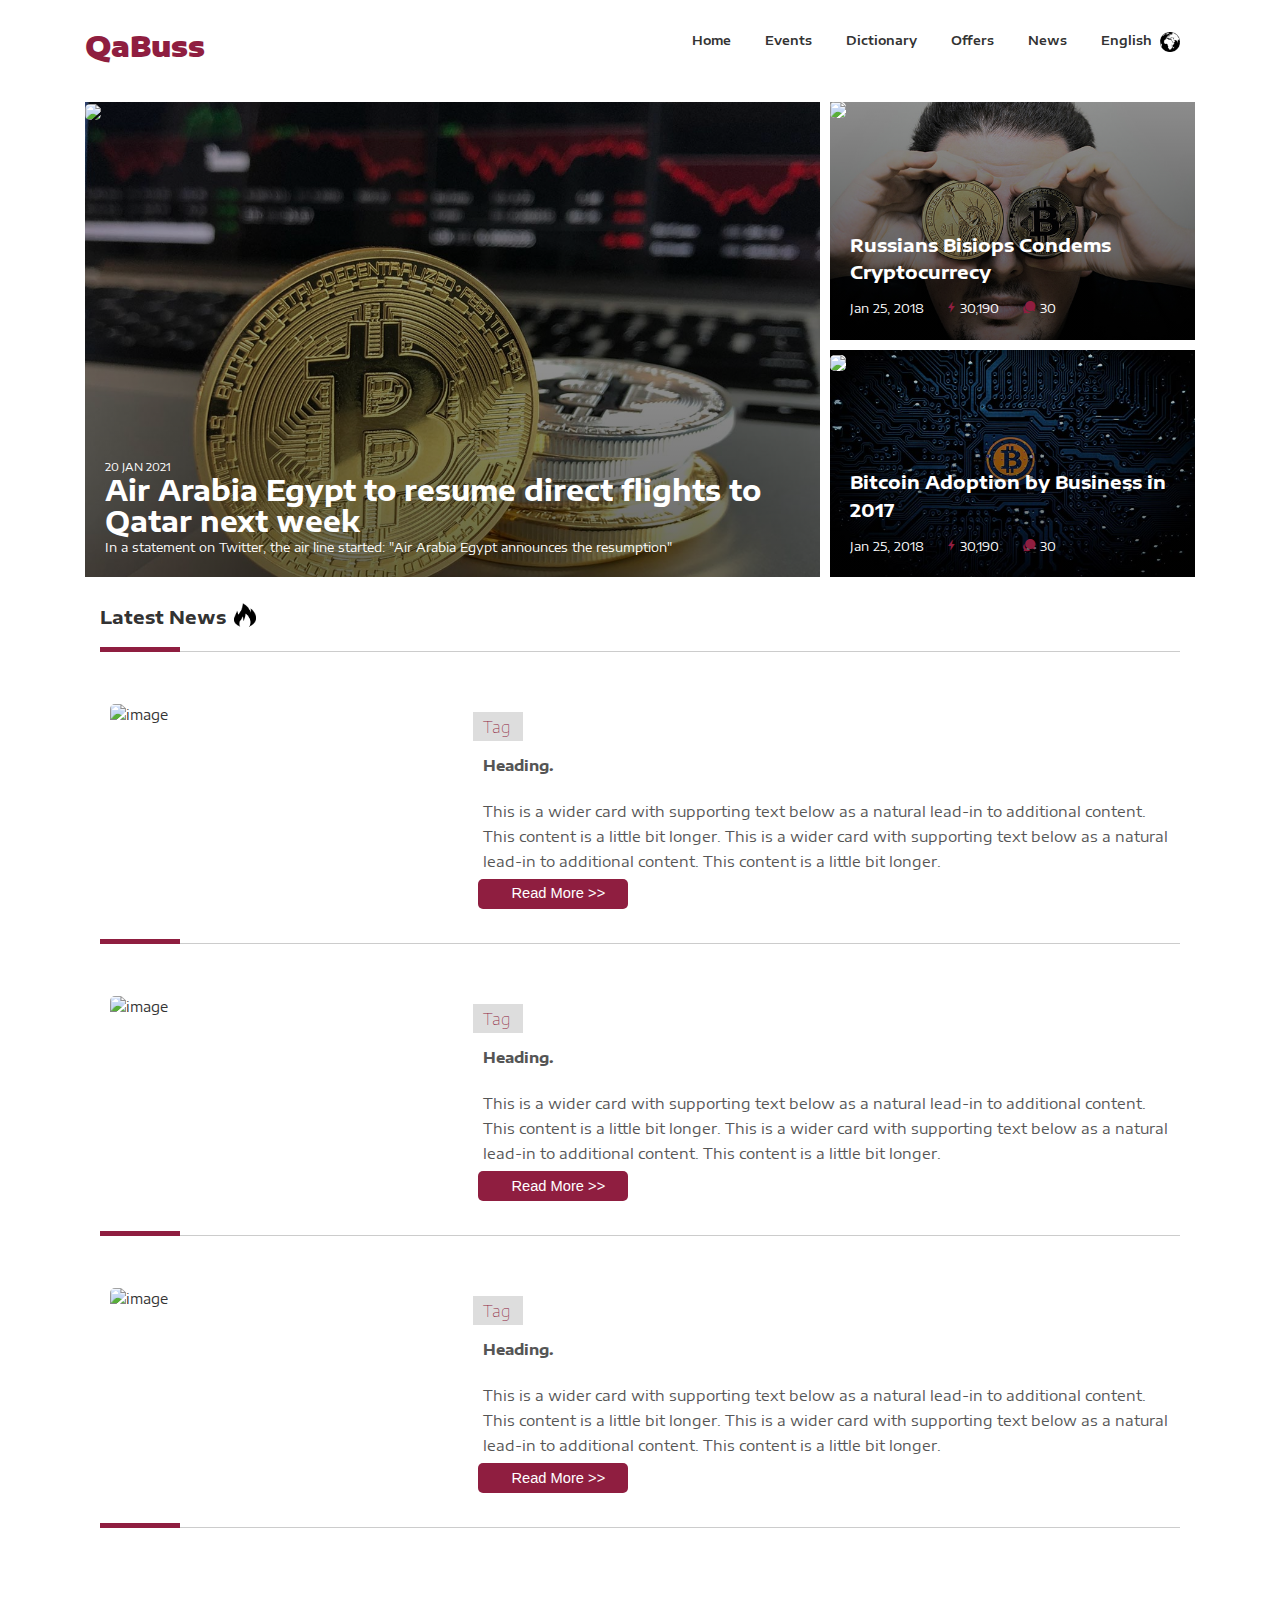
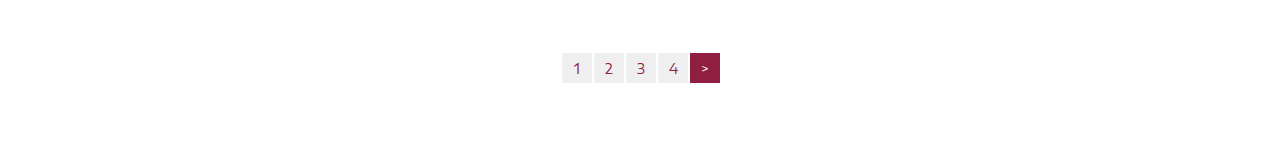
==== commit 6e7d8163: "border removed from bootstrap css added line in news end" ====
--- a/index.html
+++ b/index.html
@@ -127,6 +127,8 @@
               <img class="d-flex pl-2 pb-1" style="height: 30px;width: 30px; margin-top: 0px;"
                 src="./images/fire.png" />
             </h4>
+
+
             <div class="row">
               <div class="col-sm-12">
                 <div class="card mb-3">
@@ -164,6 +166,7 @@
                       </div>
                     </div>
                   </div>
+                  <h4 class="p-title d-flex align-items-center"></h4>
 
                   <div class="row  p-10">
                     <div class="col-md-4">
@@ -193,10 +196,12 @@
                               More
                               >></button>
                           </a>
+
                         </p>
                       </div>
                     </div>
                   </div>
+                  <h4 class="p-title d-flex align-items-center"></h4>
 
                   <div class="row  p-10">
                     <div class="col-md-4">
@@ -226,11 +231,12 @@
                               More
                               >></button>
                           </a>
+
                         </p>
                       </div>
                     </div>
                   </div>
-
+                  <h4 class="p-title d-flex align-items-center"></h4>
 
 
                 </div>
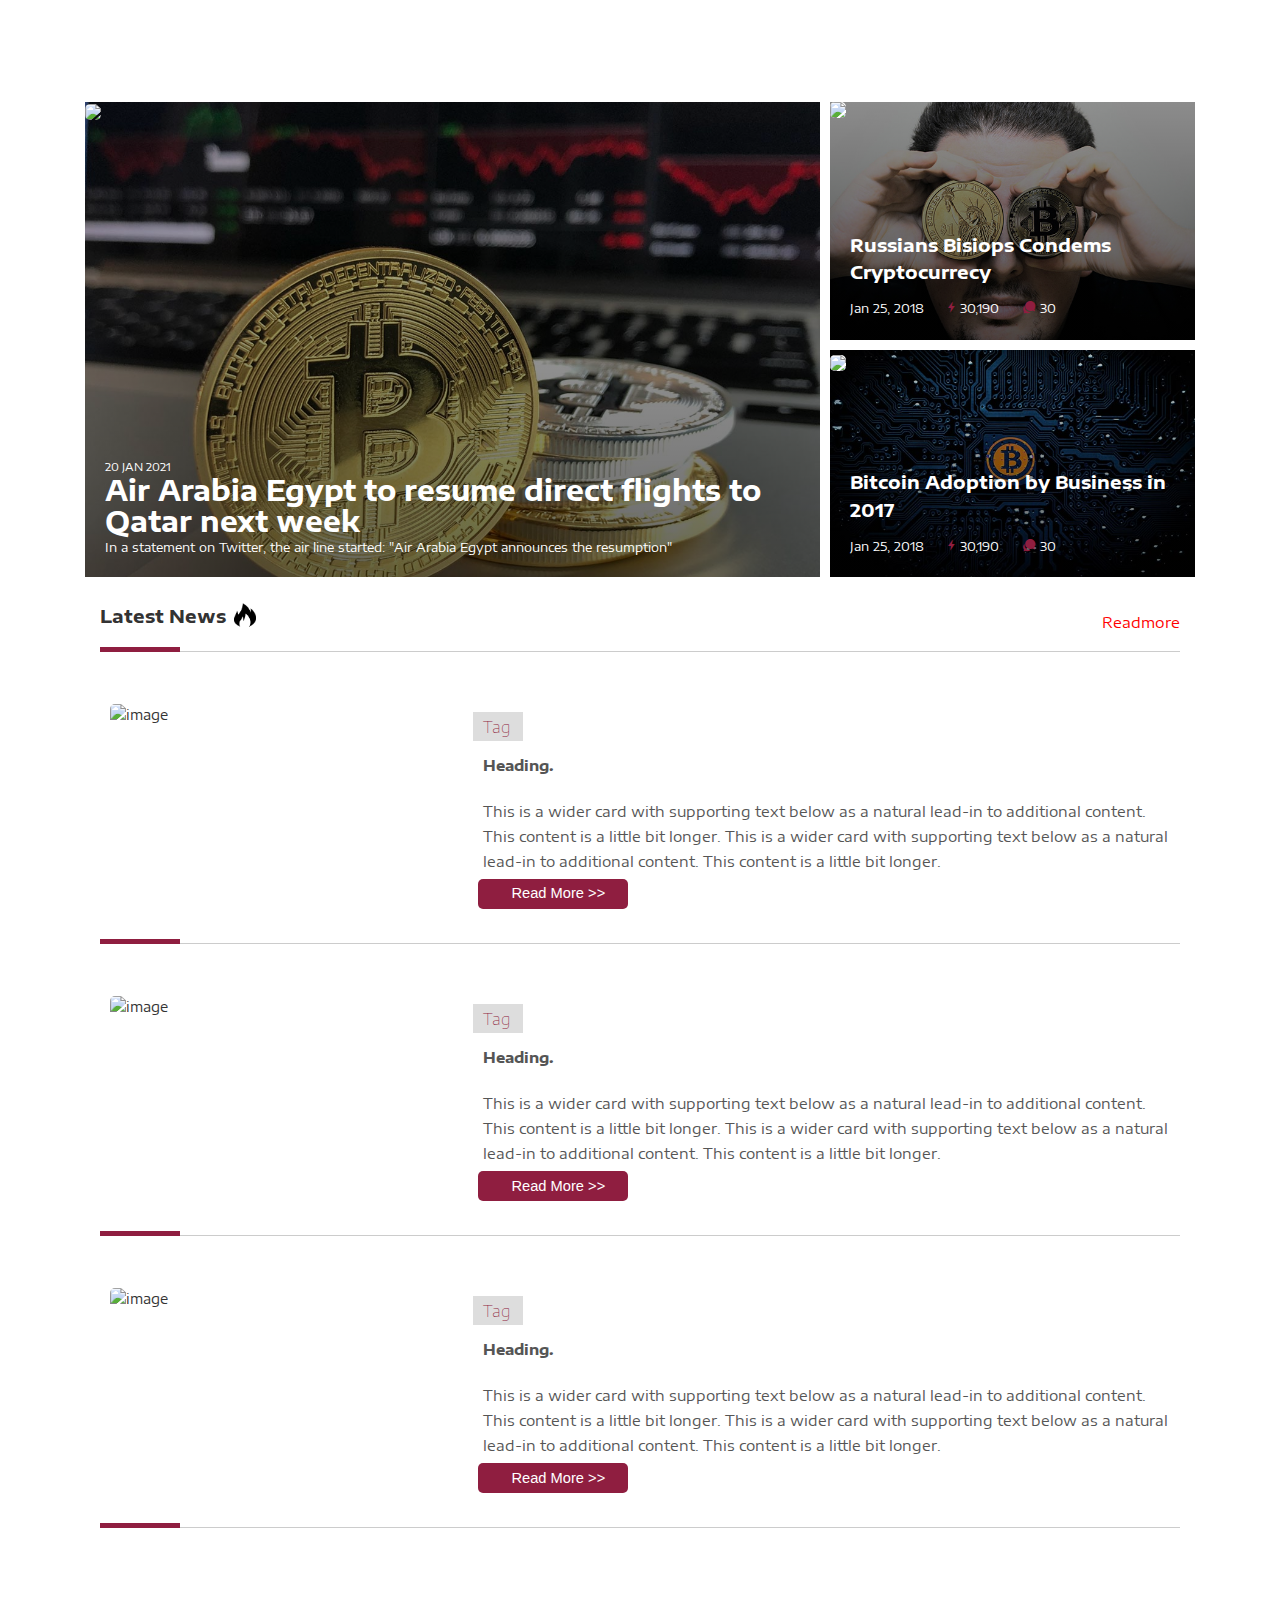
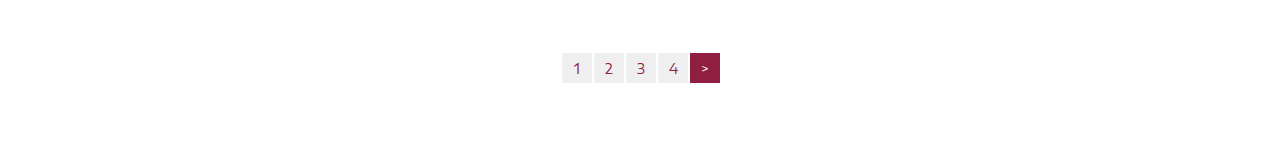
==== commit cde3ca3f: "readmore link added" ====
--- a/index.html
+++ b/index.html
@@ -17,6 +17,7 @@
 </head>
 
 <body>
+  <!--   
   <header style="background: rgb(255, 255, 255);position: fixed;top: 0;width: 100%;">
     <div class="container" style="position: sticky;position: -webkit-sticky;position: sticky;top: 0;">
       <a class="logo" href="index.html">
@@ -48,7 +49,7 @@
       </ul>
       <div class="clearfix"></div>
     </div>
-  </header>
+  </header> -->
 
   <div class="container " style="padding-top: 102px;">
 
@@ -122,10 +123,17 @@
 
           <div class="col-md-12 col-lg-12">
             <h4 class="p-title d-flex align-items-center">
-              <b class="d-flex">Latest News</b>
-              <!-- <span class="iconify" data-icon="el:fire" data-inline="false"></span> -->
-              <img class="d-flex pl-2 pb-1" style="height: 30px;width: 30px; margin-top: 0px;"
-                src="./images/fire.png" />
+
+              <div class="heading-news">
+                <div class="heading-left">
+                  <b class="d-flex justify-content-lg-start">Latest News<img class="d-flex pl-2 pb-1"
+                      style="height: 30px;width: 30px; margin-top: 0px;" src="./images/fire.png" /></b>
+                </div>
+                <div class="heading-right">
+                  <a class="d-flex heading-a" href="#" class="right">Readmore</a>
+
+                </div>
+              </div>
             </h4>
 
 
--- a/common/styles.css
+++ b/common/styles.css
@@ -29,7 +29,28 @@
 padding-left: 10px;
 
 }
-
+.heading-news{
+display: flex;
+width: 100%;
+justify-content: space-between;
+}
+.heading-left{
+  flex: 1;
+  display: flex;
+  justify-content: flex-start;
+  align-items: flex-end;
+}
+.heading-right{
+  display: flex;
+  flex: 1;
+  align-items: flex-end;
+  justify-content: flex-end;
+  font-size: 15px;
+  color: red;
+}
+.heading-a:hover{
+  color:#8F1E40
+}
 @media only screen and (max-width: 600px) {
   /* body {
     background-color: lightblue;
